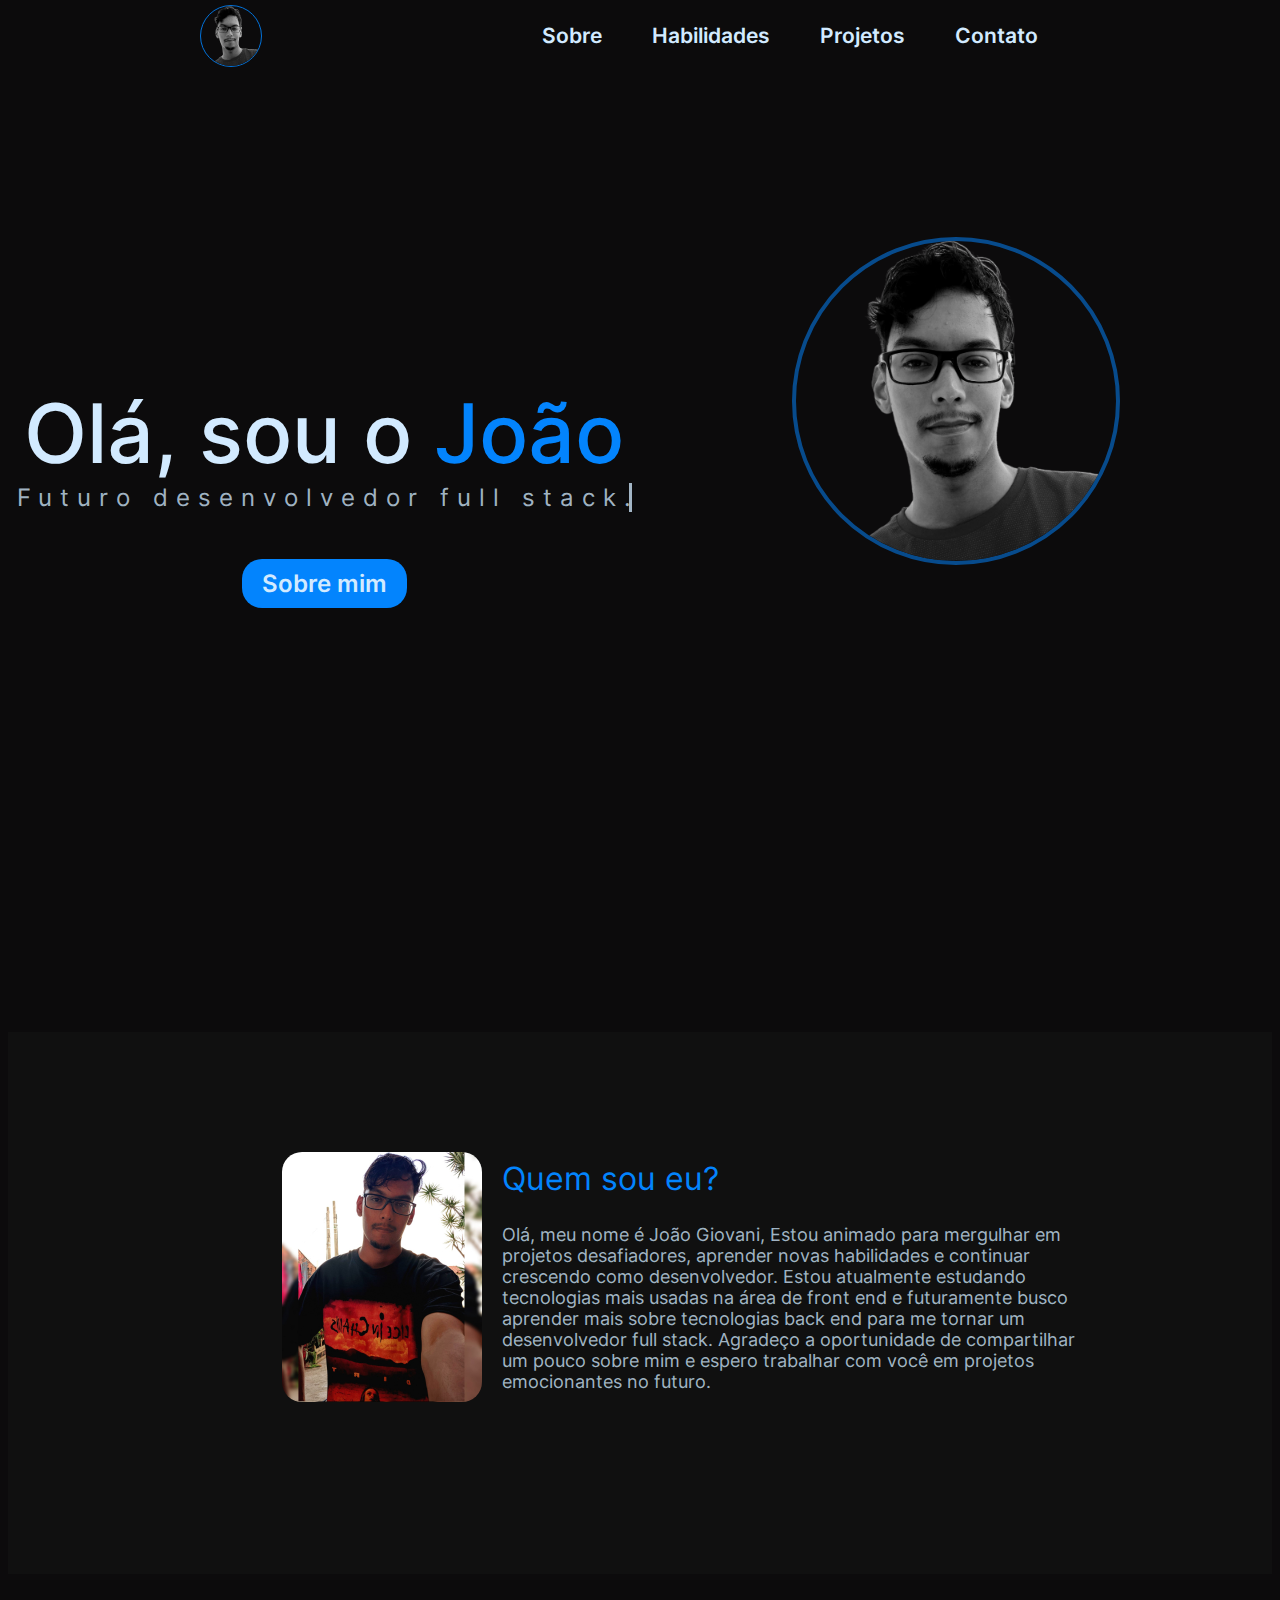
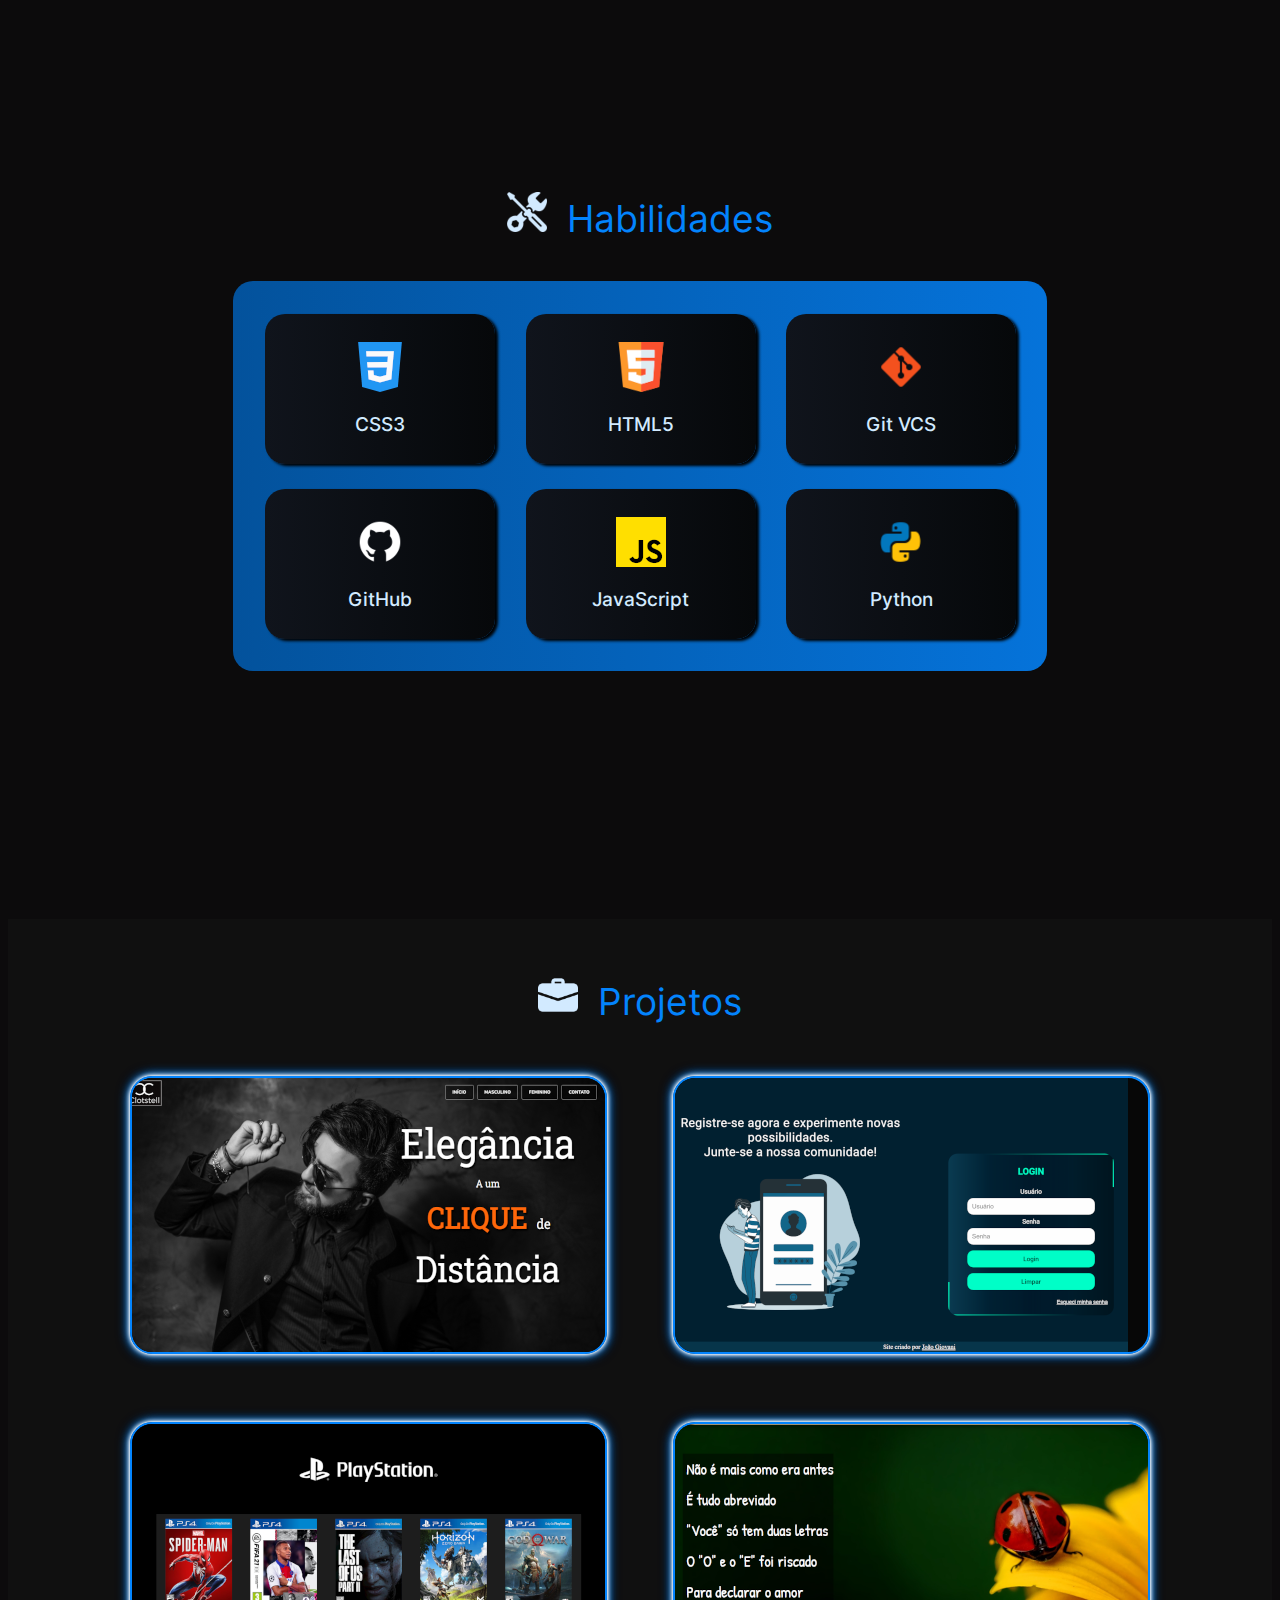
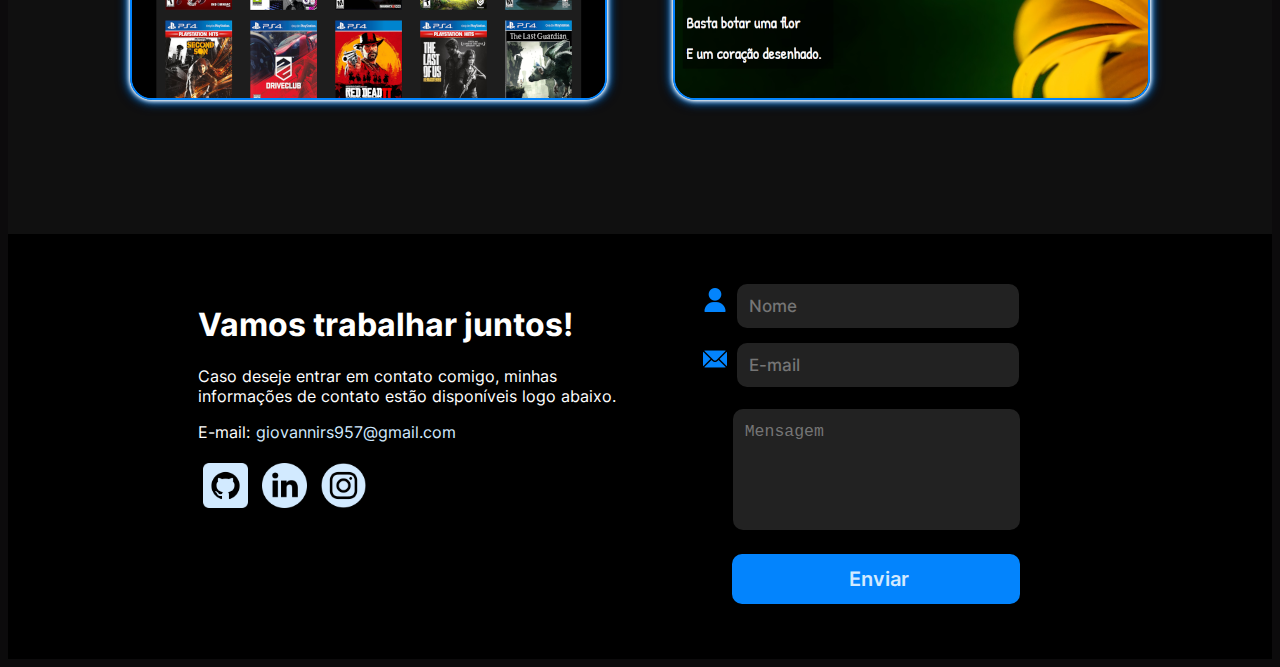
==== index.html @ 9a8f18d7 "update sobre-mim" ====
<!DOCTYPE html>
<html lang="pt-br">
<head>
    <meta charset="UTF-8">
    <meta http-equiv="X-UA-Compatible" content="IE=edge">
    <meta name="viewport" content="width=device-width, initial-scale=1.0">
    <title>João Giovani</title>
    <link rel="stylesheet" href="style.css">
    <link rel="stylesheet" href="style2-about-me.css">
    <link rel="stylesheet" href="style3-skills.css">
    <link rel="stylesheet" href="style4-projects.css">
    <link rel="stylesheet" href="style5-contact.css">
</head>
<body>
    <header>
        <div class="navbar">
            <div class="picture-navbar">
                <a href="#"><img id="my-picture" src="elementos/imagens/minha_foto-mini.png" alt="Minha"></a>
            </div>



            <header style="margin-top: 20px;">
                <nav class="menu">
                  <div class="mobile-menu">
                    <div class="line1"></div>
                    <div class="line2"></div>
                    <div class="line3"></div>
                  </div>
                  <ul class="nav-list">
                    <li><a href="#link-about-me">Sobre</a></li>
                    <li><a href="#link-skills">Habilidades</a></li>
                    <li><a href="#projects">Projetos</a></li>
                    <li><a href="#cont-here">Contato</a></li>
                  </ul>
                </nav>
              </header>
              <main></main>


        </div>
    </header>
    <main class="my-container">
        <div class="apresentacao">
            <span style="color: #D2EAFF;">Olá, sou o</span> João
            <p>Futuro desenvolvedor full stack.</p>

            <span class="about-me"><a href="#link-about-me">Sobre mim</a></span>
        </div>
        <div class="picture-profile">
          <img class="my-picture" src="elementos/imagens/minha_foto4.png" alt="">
        </div>
        <span id="link-about-me"> </span>
    </main>


      <div class="container-sobre-mim" >
        <div class="sobre-mim" >
          <img class="foto-alice" src="elementos/imagens/foto-alice2.jpeg" alt="Minha foto">
          <div>
            <h2>Quem sou eu?</h2>
            <P>Olá, meu nome é João Giovani, Estou animado para mergulhar em projetos desafiadores, aprender novas habilidades e continuar crescendo como desenvolvedor. Estou atualmente estudando tecnologias mais usadas na área de front end e futuramente busco aprender mais sobre tecnologias back end para me tornar um desenvolvedor full stack.
            Agradeço a oportunidade de compartilhar um pouco sobre mim e espero trabalhar com você em projetos emocionantes no futuro.
            </P>
          </div>
        </div>
      </div>
      <span id="link-skills"></span>
      <div class="skills-container">
        <h1 id="id-skills"><span style="margin-right: 10px;"><img src="elementos/imagens/icones/icons8-manutenção-50.png" alt=""></span> Habilidades </h1>
        <div class="skills">
          <div class="mini-bloco">
            <img class="icones-skills" src="elementos/imagens/icones/css-3.1.png" alt="Icone css3">
            <p>CSS3</p>
          </div>

          <div class="mini-bloco">
            <img class="icones-skills" src="elementos/imagens/icones/html5.1.png" alt="Icone html5">
            <p>HTML5</p>
          </div>
          
          <div class="mini-bloco">
            <img class="icones-skills" src="elementos/imagens/icones/git.1.png" alt="Icone git">
            <p>Git VCS</p>
          </div>

          <div class="mini-bloco">
            <img class="icones-skills" src="elementos/imagens/icones/github.1.png" alt="Icone GitHub">
            <p>GitHub</p>
          </div>

          <div class="mini-bloco">
            <img class="icones-skills" src="elementos/imagens/icones/js.1.png" alt="Icone JavaScript">
            <p>JavaScript</p>
          </div>

          <div class="mini-bloco">
            <img class="icones-skills" src="elementos/imagens/icones/python.1.png" alt="Icone Python">
            <p>Python</p>
            
          </div>
        </div>
      </div>
  
      <div class="bloco-pai">
        <span id="projects"></span>
        <h1 class="h1-project"><span><img style="width: 40px; margin-right: 10px;" src="elementos/imagens/icones/suitcase.png" alt="Imagem maleta"></span> Projetos</h1>
        <div class="container-projects">
          <div class="projects">
            <img class="img-project" src="elementos/imagens/elements-project/tela-login2.png" alt="Tela de login">
            <div class="tec-usadas">
              <h1 style="color: #0384fd;">E-commerce</h1>
              <p style="font-weight: 500; padding: 0 10px;">Uma loja de roupas estática, para aprimorar meus conhecimentos sobre responsividade apenas utilizando HTML5 e CSS3 </p>
              <p class="icons-tools">
                <img style="width: 35px;" src="elementos/imagens/icones/html5.1.png" alt="">
                <img style="width: 35px;" src="elementos/imagens/icones/css-3.1.png" alt="">
              </p>
              <p class="grid-git-site">
                <a href="https://github.com/joao121gf/loja-de-roupas" target="_blank">Código</a>
                <a href="https://joao121gf.github.io/loja-de-roupas/" target="_blank">Visitar</a>
              </p>
            </div>
          </div>
          <div class="projects">
            <img class="img-project" src="elementos/imagens/elements-project/tela-login-teste.png" alt="Tela de login">
            <div class="tec-usadas">
              <h1 style="color: #0384fd;">Tela de login</h1>
              <p style="font-weight: 500; padding: 0 10px;">A interface de uma tela de login animada, em breve planejo deixá-la funcional.</p>
              <p class="icons-tools">
                <img style="width: 35px;" src="elementos/imagens/icones/html5.1.png" alt="">
                <img style="width: 35px;" src="elementos/imagens/icones/css-3.1.png" alt="">
              </p>
              <p class="grid-git-site">
                <a href="https://github.com/joao121gf/tela-de-login" target="_blank">Código</a>
                <a href="https://joao121gf.github.io/tela-de-login/" target="_blank">Visitar</a>
              </p>
            </div>
          </div>
          <div class="projects">
            <img class="img-project" src="elementos/imagens/elements-project/jogos.png" alt="Tela de login">
            <div class="tec-usadas">
              <h1 style="color: #0384fd;">Galeria PS4</h1>
              <p style="font-weight: 500; padding: 0 10px;">Um site que contém alguns jogos do Playstation 4, este site foi feito para explorar mais as funcionalidades do CSS grid layout. </p>
              <p class="icons-tools">
                <img style="width: 35px;" src="elementos/imagens/icones/html5.1.png" alt="">
                <img style="width: 35px;" src="elementos/imagens/icones/css-3.1.png" alt="">
              </p>
              <p class="grid-git-site">
                <a href="https://github.com/joao121gf/galeria-de-jogos" target="_blank">Código</a>
                <a href="https://joao121gf.github.io/galeria-de-jogos/" target="_blank">Visitar</a>
              </p>
            </div>
          </div>
          
          <div class="projects">
            <img class="img-project" src="elementos/imagens/elements-project/cordel.png" alt="Tela de login">
            <div class="tec-usadas">
              <h1 style="color: #0384fd;">Cordel moderno</h1>
              <p style="font-weight: 500; padding: 0 10px;">Um texto de autoria de Milton Duarte. Este site foi feito junto com o Mestre Guanabara do CursoemVideo, explorando o efeito parallax. </p>
              <p class="icons-tools">
                <img style="width: 35px;" src="elementos/imagens/icones/html5.1.png" alt="">
                <img style="width: 35px;" src="elementos/imagens/icones/css-3.1.png" alt="">
              </p>
              <p class="grid-git-site">
                <a href="https://github.com/joao121gf/projeto-cordel" target="_blank">Código</a>
                <a href="https://joao121gf.github.io/projeto-cordel/" target="_blank">Visitar</a>
              </p>
            </div>
          </div>
        </div>
      </div>



      <div class="father-contact" id="cont-here">
        <div class="container-contact">
          <div class="lets-work-father">
            <div class="lets-work">
              <h1>Vamos trabalhar juntos!</h1>
              <p>Caso deseje entrar em contato comigo, minhas informações de contato estão disponíveis logo abaixo.</p>
              <p>E-mail:<a style="margin-left: 6px;" href="mailto:giovannirs957@gmail.com" target="_blank">giovannirs957@gmail.com</a></p>
              <div class="logo-media">
                <a href="https://github.com/joao121gf" target="_blank"><img class="social-logo" src="elementos/imagens/icones/github.png" alt="github icone"></a>

                <a href="https://www.linkedin.com/in/jo%C3%A3o-giovani-657192204/" target="_blank"><img class="social-logo" src="elementos/imagens/icones/linkedin.png" alt="Linkedin icone"></a>

                <a href="https://www.instagram.com/joaogiio/" target="_blank"><img class="social-logo" src="elementos/imagens/icones/instagram.png" alt="Instagram logo"></a>
              </div>
            </div>
          </div>
          <form action="get">
            <div class="father-inputs">
              <label for="inome"><img style="margin-right: 6px;"src="elementos/imagens/icones/user.png" alt="Usuario"></label>
              <input type="text" name="nome" id="inome" required placeholder="Nome">
            </div>
            <div class="father-inputs">
              <label for="iemail"><img style="margin-right: 6px;" src="elementos/imagens/icones/mail.png" alt="Email"></label>
              <input type="email" name="email" id="iemail" required placeholder="E-mail">
            </div>
            <div class="mensage">
              <textarea cols="30" rows="5" placeholder="Mensagem"></textarea>
              
            </div>
            <div class="father-submit">
              <input type="submit" value="Enviar" class="submit-button" >
            </div>

          </form>
        </div>
      </div>
    <script src="mobile-navbar.js"></script>
</body>
</html>
---- style.css ----
@charset "UTF-8";
@font-face {
    font-family: "inter";
    src: url(elementos/fontes/Inter/Inter-VariableFont_slnt\,wght.ttf) format('truetype');
}

:root {
    --azul-1: #011C36;
    --azul-2: #3C81C1;
    --azul-3: #0272db;
    --azul-4: #112436;
    --azul-5: #014482;
  }

html{
    scroll-behavior: smooth;
}


body{
    background-color: #0C0B0C;
}

/* Configurando o grid da minha foto e da apresentação*/
.my-container {
    display: grid;
    grid-template-columns: 1fr 1fr;
    margin-top: 123px;
    overflow: hidden;
    animation: slide-left 1s ease-in-out;
}

@keyframes slide-left {
    from {
      transform: translatey(4%);
    }
    to {
      transform: translateX(0);
    }
  }

/* Configurando minha foto que aparece no cabeçalho */
#my-picture{
    border-radius: 50px;
    border: 1px solid #0272db;
    margin-left: 15vw;
    margin-top: 23px;
    animation: flutuar 2s ease-in-out infinite;
}


/* Fazer a imagem flutuar */



.navbar{
    display: flex;
    justify-content: space-between;
    margin: 25 auto;
    color: #D2EAFF;
    width: 100%;
    z-index: 6;
    position: fixed;
    top: -2%;
    background-color: #0C0B0C;
    /* background-color: #a569a5; */
    padding-bottom: 10px;
    height: 77px;

}

.nav-list{
    display: flex;
    margin-right: 0vw;
    font-family: inter;
    font-size: 21px;
    font-weight: 600;

}


/*projetos habilidades sobre */
.nav-list > li > a {
    padding: 0 10px;
    border-radius: 20px;
    padding: 10px 20px;
    margin-right: 10px;
    list-style-type: none;
    
}

li {
    list-style-type: none;
}

.nav-list > li > a:hover {
    background-color: #D2EAFF;
    color: #0384fd;
    
}

/* ^^^^ Terminando configurações cabeçalho ^^^^ */


.apresentacao {
    color: #0384fd;
    text-align: center;
    font-size: 5.15rem;

    font-family: inter;
    font-weight: 500;
    margin-top: 260px;
}


/* estilizando apresentação e animando estilo digitação */
.apresentacao > p {
    color: #d2eaffc4;
    text-align: center;
    font-size: 24px;
    font-family: inter;
    font-weight: 400;
    width: 612px;
    margin: 0 auto;
    letter-spacing: 8px;
    animation: typing 3s steps(120), blink .5s step-end infinite alternate;
    white-space: nowrap;
    overflow: hidden;
    border-right: 3px solid;

}



@keyframes typing {
    from {
        width: 0;
    }
}
@keyframes blink {
    50% {
        border-color: transparent;
    }
}

a{
    text-decoration: none;
    color: #D2EAFF;

}

.about-me{
    text-decoration: none;
    font-size: 24px;
    text-align: center;
    margin-top: 20px;
    margin: 20 auto;
    color: #D2EAFF;
    background-color: #0384fd;
    padding: 10px 20px;
    border-radius: 20px;
    margin: 10px;
    font-weight: 600;
    transition: border-width .06s ease;

}


.about-me:hover{
    border: 4px solid #D2EAFF;
}


#btn-mobile {
    display: none;
}



button {
    background-color: transparent;
    border: none;
    color: #D2EAFF;
    font-size: 36px;
    position: absolute;
    right: 10px;
    top: 30px;
    display: none;
}




#botoesMenu {
    display: flex;
}
ul {
    display: flex;
}

.nav-list {
    list-style: none;
    display: flex;
  }



.mobile-menu {
    display: none;
    cursor: pointer;
  }

.mobile-menu div {
    width: 32px;
    height: 2px;
    background: #fff;
    margin: 8px;
    transition: 0.3s;
  }


/* Configurando minha foto no site */
.picture-profile{
    margin: auto;
    text-align: center;
}

.my-picture {
    border-radius: 450px;
    height: 25vw;
    min-height: 300px;
    border: 4px solid #0384fd88;
    text-align: center;
    margin-top: 70px;

}


/* Configurando o mobile */
@media (max-width :928px){
    body {
        overflow-x: hidden;
    }
    @keyframes typing {
        from {
            width: initial;
        }
    }
    .apresentacao > p {
        white-space: normal;
        width: 100%;
        margin-top: 25px;
        font-size: 21px;
        letter-spacing: normal;
    }
    .apresentacao {
        margin-top: 50px;
        font-size: 4.15rem;
    }

    .about-me {
        font-size: 21px;
    }


    .nav-list {
        position: absolute;
        top: 100px;
        right: 0;
        width: 100vw;
        height: 92vh;
        background: #101010;
        flex-direction: column;
        align-items: center;
        justify-content: space-around;
        transform: translateX(100%);
        transition: transform 0.3s ease-in;
      }


    .nav-list li{
        margin-left: 0;
        opacity: 0;
    }

    .mobile-menu {
        display: block;
        position: absolute;
        right: 5%;
        top: 40px;
        text-align: right;
    }

    .nav-list.active {
        transform: translateX(0);
        
    }

    .nav-list > li > a:hover {
        background-color: initial;

        
    }

    /* Separando cada elemento com uma borda no mobile */
    .nav-list > li >{
        padding: 100%;
        font-size: 22px;
        
    }

    .my-container{
        grid-template-columns: 1fr;

    }



}



@keyframes navLinkFade {
    from {
      opacity: 0;
      transform: translateX(50px);
    }
    to {
      opacity: 1;
      transform: translateX(0);
    }
  }
  
  .mobile-menu.active .line1 {
    transform: rotate(-45deg) translate(-8px, 8px);
  }
  
  .mobile-menu.active .line2 {
    opacity: 0;
  }
  
  .mobile-menu.active .line3 {
    transform: rotate(45deg) translate(-5px, -7px);
  }
---- style2-about-me.css ----
@charset "UTF-8";
@font-face {
    font-family: "inter";
    src: url(elementos/fontes/Inter/Inter-VariableFont_slnt\,wght.ttf) format('truetype');
}

/* Configurando a seção de sobre-mim abaixo das boas vindas */

.container-sobre-mim {
    height: 442px;
    background-color: #101010;
    margin-top: 420px;
    animation: slide-left 1s ease-in-out;
    padding-top: 100px;
}

.sobre-mim {
    display: flex;
    justify-content: center;
    position: absolute;
    left: 22%;
}

.sobre-mim > div > h2 {
    font-family: inter;
    color: #0384fd;
    margin-left: 20px;
    font-weight: 400;
    font-size: 2rem;
}


.sobre-mim > div > p {
    margin-left: 20px;
    font-family: inter;
    color: #d2eaffc4;
    font-size: 18px;
    width: 45vw;

}


/* Configurando imagem da camisa do alice in chains */
.foto-alice {  
    height: 18vw;
    min-height: 250px;
    display: flex;
    margin-top: 20px;
    border-radius: 20px;
}



@media (max-width :928px){
    /* Deixando a fonte h2 menor */
    .sobre-mim > div >  h2 {
        font-size: 25px;
    }

    .sobre-mim > div >  p {
        width: 77%;
        font-size: 100%;

    }

    /* Deixando a foto menor */
    .foto-alice {  
    min-height: 170px;
    margin: 0 auto;
    display: none;
    }

    .sobre-mim {
        display: block;
        left: initial;
        margin-top: 66px;
    }

    .container-sobre-mim{
        margin: 0px 20px;
        height: auto;
    }


}
---- style3-skills.css ----
@charset "UTF-8";
@font-face {
    font-family: "inter";
    src: url(elementos/fontes/Inter/Inter-VariableFont_slnt\,wght.ttf) format('truetype');
}


html {
    overflow-x: hidden;
}

/* O container que envolve todas skills */
.skills-container {
    height: 500px;
    background-color: #0C0B0C;
    padding: 23px 0px 17px 0px;
    margin-top: 175px;
}


/* O quadrado que envolve elas */
.skills {
    width: 100%;
    background-color: #0384fd;
    margin: 0 auto;
    max-width: 782px;
    height: 70%;
    margin-bottom: 200px;
    display: grid;
    grid-template-columns: 1fr 1fr 1fr;
    justify-content: center;
    align-items: center;
    border-radius: 20px;
    padding: 20px 0px 20px 32px;
    background-image: linear-gradient(to right, #03529c, #0573da);

}

/* Configurando a caixinha das tecnologias */
.mini-bloco{
    width: 230px;
    height: 130px;
    background-color: #05001E;
    background: linear-gradient(to right, #10141c, #06080a);
    border-radius: 20px;
    display: flex;
    justify-content: center;
    align-items: center;
    flex-direction: column;
    color: #D2EAFF;
    font-family: inter;
    font-weight: 500;
    font-size: 1.2rem;
    padding-top: 20px;
    transition: transform 0.3s;
    box-shadow: 3px 2px 3px 0px black;;
}
/* Aumentando as skilss quando passo o mouse emcima */
.mini-bloco:hover{
    transform: scale(1.05);
}


/* Configurando texto HABILIDADES */
#id-skills {
    text-align: center;
    color: #0384fd;
    font-family: inter;
    font-weight: 400;
    margin: 0px;
    margin-bottom: 20px;
    padding: 20px;
    font-size: 2.3rem;

}

/* Configuração para os icones das skills nao romperem o container */
@media (max-width:857px){
    .skills {
        padding: 20px 0px 20px 0px;
    }

    .skills-container{
        margin-top: 512px;

    }
}


@media (max-width:725px){
    .skills {
        grid-template-columns: 1fr 1fr;
        height: auto;
        padding: 20px 0px 20px 0px;

    }

    .mini-bloco {
        margin: 0 auto;
        margin-top: 20px;
    }

    .skills-container {
        height: auto;
    }

}


@media (max-width:494px){
    .skills {
        grid-template-columns: 1fr 1fr;
    }

    .mini-bloco {
        width: 144px;
        height: 104px;
    }
}
---- style4-projects.css ----
@charset "UTF-8";
@font-face {
    font-family: "inter";
    src: url(elementos/fontes/Inter/Inter-VariableFont_slnt\,wght.ttf) format('truetype');
}


/* Bloco grande de fundo */

.bloco-pai{
    width: 100%;
    height: auto;
    margin: 0 auto;
    text-align: center;
    justify-content: center;
    align-items: center;
    margin-top: 230px;
    background-color: #101010;
}


.container-projects {
    width: 86%;
    height: auto;
    background-color: #101010;
    /* margin-top: 200px; */
    /* margin: 200 auto; */
    display: grid;
    grid-template-columns: 1fr 1fr;
    margin: 0 auto;
    padding-bottom: 100px;
}

/* Quadrado com a imagem do projeto de fundo */
.projects {
    width: 473px;
    height: 274px;
    background-color: rgba(0, 0, 0, 0.507);
    margin: 0 auto;
    position: relative;
    overflow: hidden;
    margin-bottom: 34px;
    margin-top: 34px;
    /* padding: 40px 0px; */
    border: 2.5px solid #0384fd;
    border-radius: 22px;
    box-shadow: 0 0 2px #fff, 0 0 4px #fff, 0 0 6px #fff, 0 0 8px #034f96, 0 0 5px #034f96, 0 0 10px #034f96, 0 0 12px #034f96, 0 0 14px #034f96;

}




.h1-project {
    margin: 0px;
    font-family: inter;
    background-color: #101010;
    width: 86%;
    margin: 0 auto;
    text-align: center;
    color: #0384fd;
    font-weight: 400;
    font-size: 2.3rem;
    margin-bottom: 18px;
    padding-top: 56px;
}

/* Bloco com o h1, linguagens usada etc */
.tec-usadas {
    background-color: #101010e5;
    z-index: 1;
    opacity: 0;
    position: absolute;
    width: 100%;
    height: 100%;
    font-family: inter;
    font-size: 1.03rem;
    color: #D2EAFF;
    
}

.tec-usadas:hover{
    opacity: 1;
    transition: opacity 0.5s ease-in-out;

}





/* Criando animação de aparecer pra cima quando mouse por cima */
.tec-usadas:hover{
    animation: slide-left 1s ease-in-out;
}


@keyframes slide-left {
    from {
      transform: translatey(4%);
    }
    to {
      transform: translateX(0);
    }
  }
  /*  */



  /* Configurando botoes de codigo e site */
.grid-git-site{

}


.grid-git-site > a{
    color: #D2EAFF;
    background-color: #0384fd;
    padding: 5px 13px;
    font-weight: 600;
    border-radius: 10px;
    transition: border-width .06s ease;
    margin: 4 4px;
    margin-top: 27px;

}
/* criando borda ao passar o mouse por cima */
.grid-git-site > a:hover{
    border: 4px solid #D2EAFF;
    
}


.img-project{
    display: flex;
    position: absolute;
}

/* Ajustando o grid */


@media (min-width: 742px) and (max-width: 1143px) {
    .projects {
        width: 300px;
        height: 174px;
        background-color: rgba(0, 0, 0, 0.507);
        margin: 0 auto;
        position: relative;
        overflow: hidden;
        margin-bottom: 34px;
        margin-top: 34px;
        /* padding: 40px 0px; */
        border: 2.5px solid #0384fd;
        border-radius: 22px;
    }
    .container-projects {
        width: 86%;
        height: auto;
        background-color: #101010;
        /* margin-top: 200px; */
        display: grid;
        grid-template-columns: 1fr 1fr;
        margin: 0 auto;
    }
    .tec-usadas {
        background-color: #101010e5;
        z-index: 1;
        opacity: 1;
        position: absolute;
        width: 100%;
        height: 101%;
        font-family: inter;
        font-size: 0.66rem;
        color: #D2EAFF;
    }
    
    
    
    .img-project {
        display: flex;
        position: absolute;
        text-align: center;
        /* left: -26%; */
        width: 100%;
        height: auto;
    }
    
    
}


@media (max-width: 741px){
    .container-projects {
        grid-template-columns: 1fr;
    }
}





/* Dispositivos mobile */
@media (max-width:494px){
    .projects{
        width: 100%;
    }


    .img-project {
        display: flex;
        position: absolute;
        left: -31%;
    }

    .tec-usadas {
        font-size: 15px;
    }
    .bloco-pai {
        margin-top: 0px;
    }
}

  /* .PROJECT- WIDTH 100% para celular */
---- style5-contact.css ----
@charset "UTF-8";
@font-face {
    font-family: "inter";
    src: url(elementos/fontes/Inter/Inter-VariableFont_slnt\,wght.ttf) format('truetype');
}



.father-contact{
    width: 100%;
    height: auto;
    background-color: black;

}


.container-contact{
    height: 400px;
    width: 70%;
    margin: 0 auto;
    background-color: #000000;
    text-align: center;
    padding: 50px;
    display: grid;
    grid-template-columns: 1fr 1fr;
    height: auto;
}

/* Quadrado ''mensagem'' */

.mensage{
    /* width: 40%; */
    width: 100%;
    max-width: 659px;
}

textarea{
    resize: none;
    width: 100%;
    max-width: 263px;
    padding: 5px;
    margin-top: 7px;
    margin-left: 30px;
    background-color: #222222;
    color: white;
    font-weight: 500;
    outline: none;
    border: 2px solid transparent;
    border-radius: 10px;
    padding: 11px 10px;
    font-size: 16.5px;

}

textarea:hover{
    outline: #d2eaff65 solid 2px;
    outline-offset: 3px;



}

textarea:focus{
    outline: rgb(1, 132, 252) solid 3px;
    outline-offset: 3px;
}

::placeholder{
    font-size: 16.5px;
}


.father-inputs{
    width: 100%;
    max-width: 659px;
    white-space: nowrap;
    margin-bottom: 10px;
}

input{
    width: 100%;
    max-width: 263px;
    padding: 10px 5px;
    border-radius: 10px;
    background-color: #222222;
    color: white;
    font-family: inter;
    font-weight: 500;
    outline: none;
    border: 2px solid transparent;
    margin-bottom: 5px;
    padding-left: 10px;
    font-size: 16.5px;
}

/* Botao de enviar do formulário */


input:hover{
    outline: #d2eaff65 solid 2px;
    outline-offset: 3px;

}

input:focus{
    /* border: 2px solid #0384fd; */
    outline: rgb(1, 132, 252) solid 3px;
    outline-offset: 3px;

}


/* botao de enviar */

.submit-button{
    background-color: #0384fd;
    color: #D2EAFF;
    font-family: inter;
    font-weight: 600;
    font-size: 1.24rem;
    transition: border-width .06s ease;
    height: 50px;
    margin-top: 20px;
    width: 100%;
    max-width: 288px;
    margin-left: 30px;
}

.submit-button:hover{
    outline: none;
    border: 4px solid #D2EAFF;
    padding: 9px 5px;
    cursor: pointer;
    background-color: #0374dd;
    color: white;
}

.submit-father{
    width: 100%;
    max-width: 659px;
}

/* Configurações do vamos trabalhar juntos */





/* Conf o título principal */


.lets-work-father{
    width: 100%;
    background-color: #000000;
}


.lets-work > h1{
    color: white;
    font-family: inter;
    text-align: left;
}

.lets-work > p{
    color: white;
    font-family: inter;
    text-align: left;
}


.lets-work > p > a:hover{
    text-decoration: underline;

}





    /* Container dos icones das redes sociais */
.logo-media{
    text-align: left;
}


/* ícones das redes sociais */
.social-logo{
    width: 45px;
    margin: 5px;
    text-align: left;
    transition: transform 0.3s;
}

.social-logo:hover{
    transform: scale(1.05);

}


@media (max-width: 742px){
    .container-contact{
        grid-template-columns: 1fr;
    }
    .lets-work-father {
        margin-top: 50px;
    }

    form{
        margin-top: 50px;
        
    }

    .lets-work {
        /* margin-left: 90px; */
        margin: 0 auto;
    }

    form{
        left: -16px;
    }

    input, textarea{
        max-width: 50vw;
    }

    .submit-button{
        max-width: 54vw;
    }


}
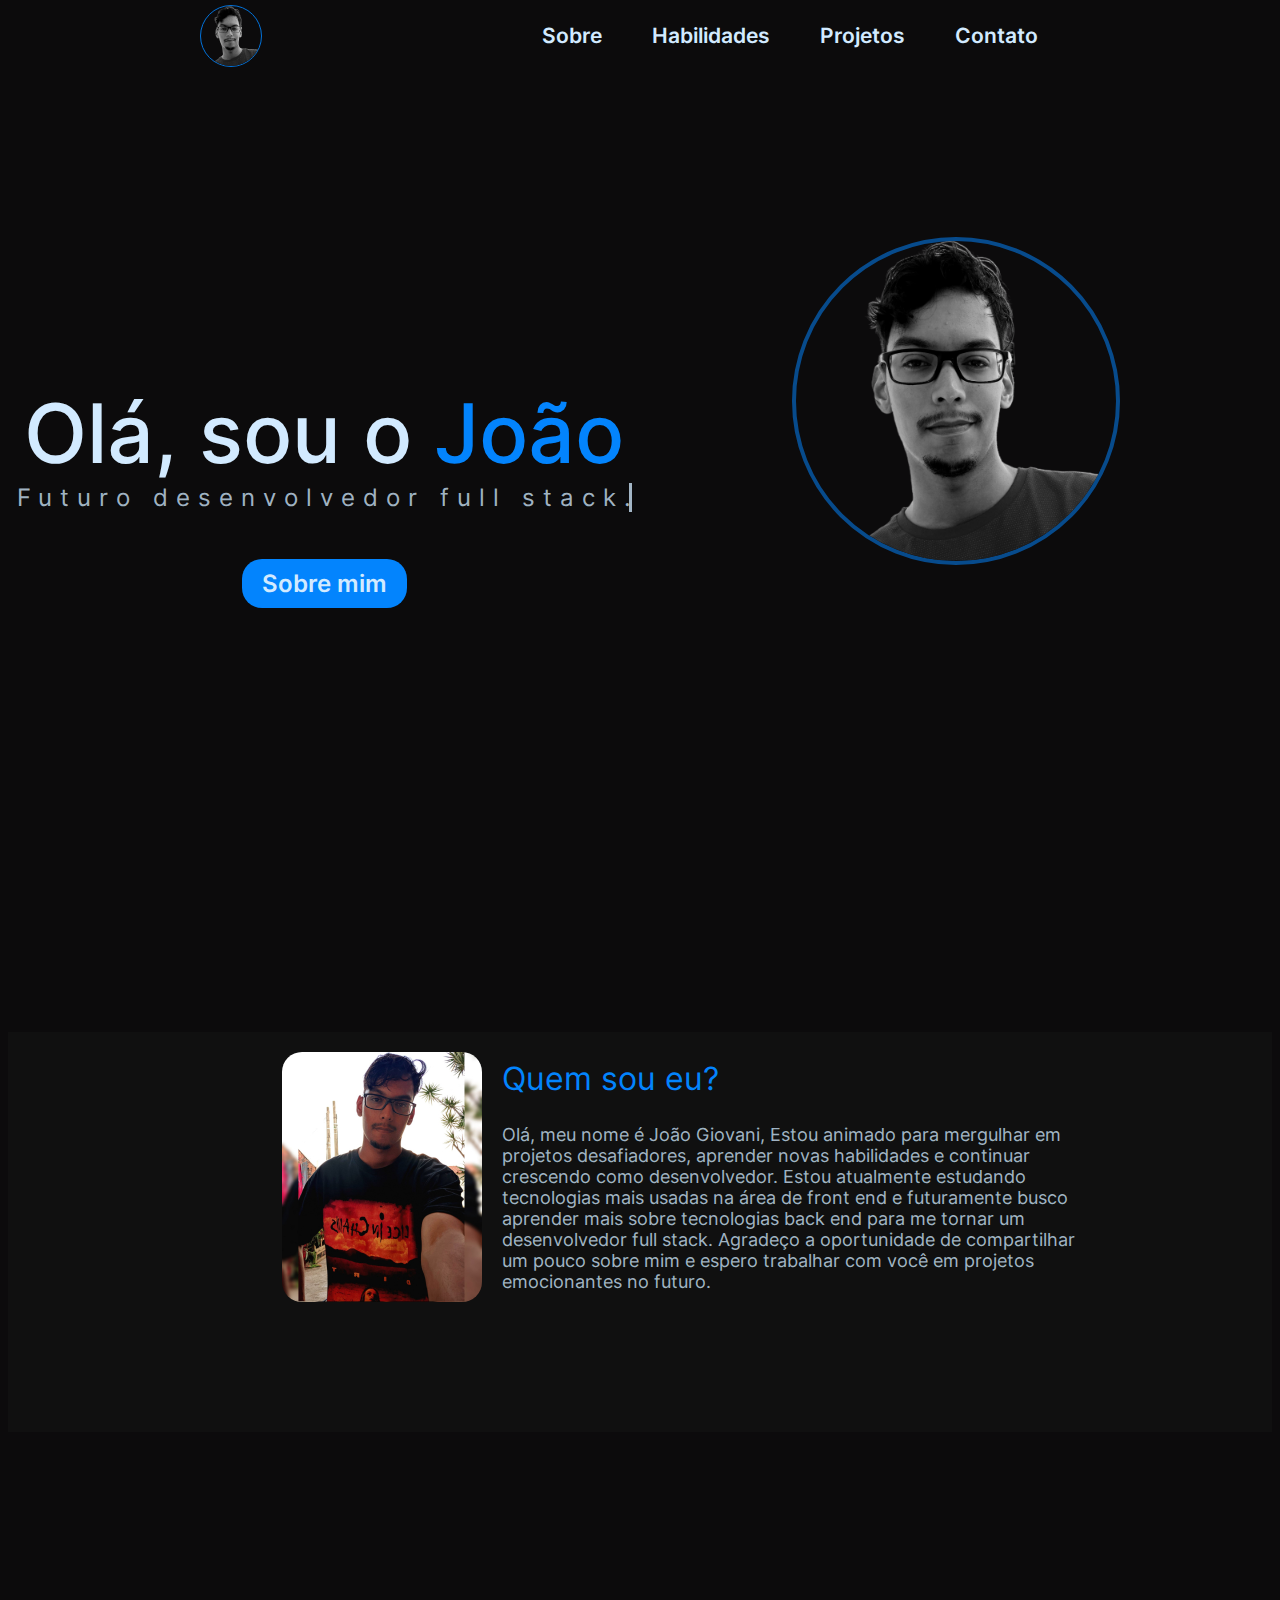
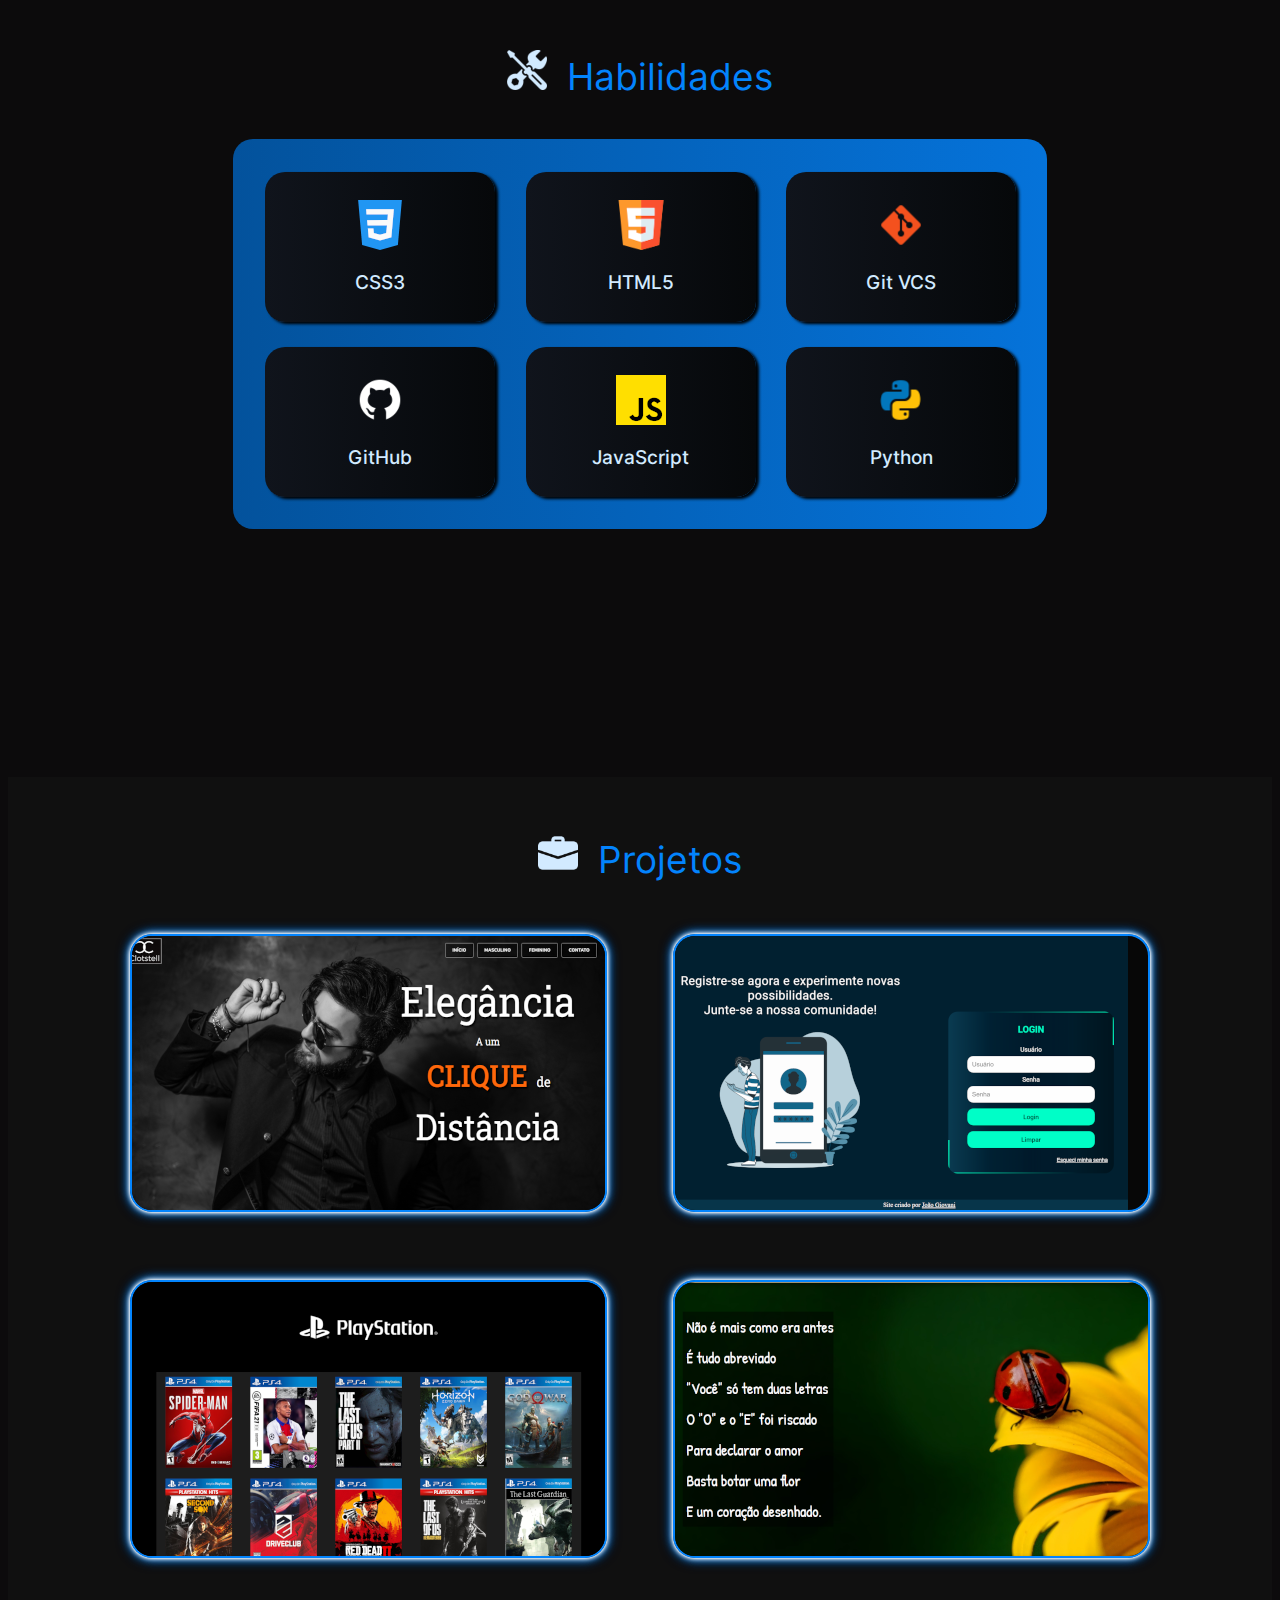
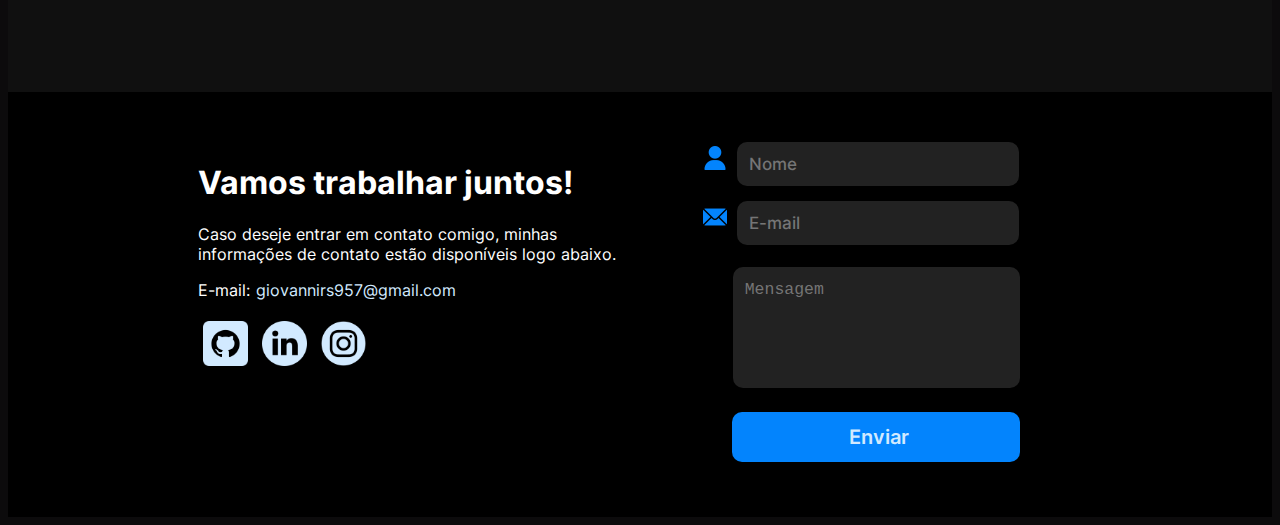
==== commit 69d8fd89: "Subindo ao github pages com o formulário responsivo" ====
--- a/index.html
+++ b/index.html
@@ -188,7 +188,7 @@
               </div>
             </div>
           </div>
-          <form action="get">
+          <form action="https://formsubmit.co/89ff0982855ebf1951bba0e465e58dd7" method="POST">
             <div class="father-inputs">
               <label for="inome"><img style="margin-right: 6px;"src="elementos/imagens/icones/user.png" alt="Usuario"></label>
               <input type="text" name="nome" id="inome" required placeholder="Nome">
@@ -198,10 +198,11 @@
               <input type="email" name="email" id="iemail" required placeholder="E-mail">
             </div>
             <div class="mensage">
-              <textarea cols="30" rows="5" placeholder="Mensagem"></textarea>
+              <textarea name="mensage" cols="30" rows="5" placeholder="Mensagem"></textarea>
               
             </div>
             <div class="father-submit">
+              <input type="hidden" name="_next" value="thanks-page.html">
               <input type="submit" value="Enviar" class="submit-button" >
             </div>
 
--- a/style2-about-me.css
+++ b/style2-about-me.css
@@ -6,12 +6,11 @@
 
 /* Configurando a seção de sobre-mim abaixo das boas vindas */
 
-.container-sobre-mim {
-    height: 442px;
+.container-sobre-mim{
+    height: 400px;
     background-color: #101010;
     margin-top: 420px;
     animation: slide-left 1s ease-in-out;
-    padding-top: 100px;
 }
 
 .sobre-mim {
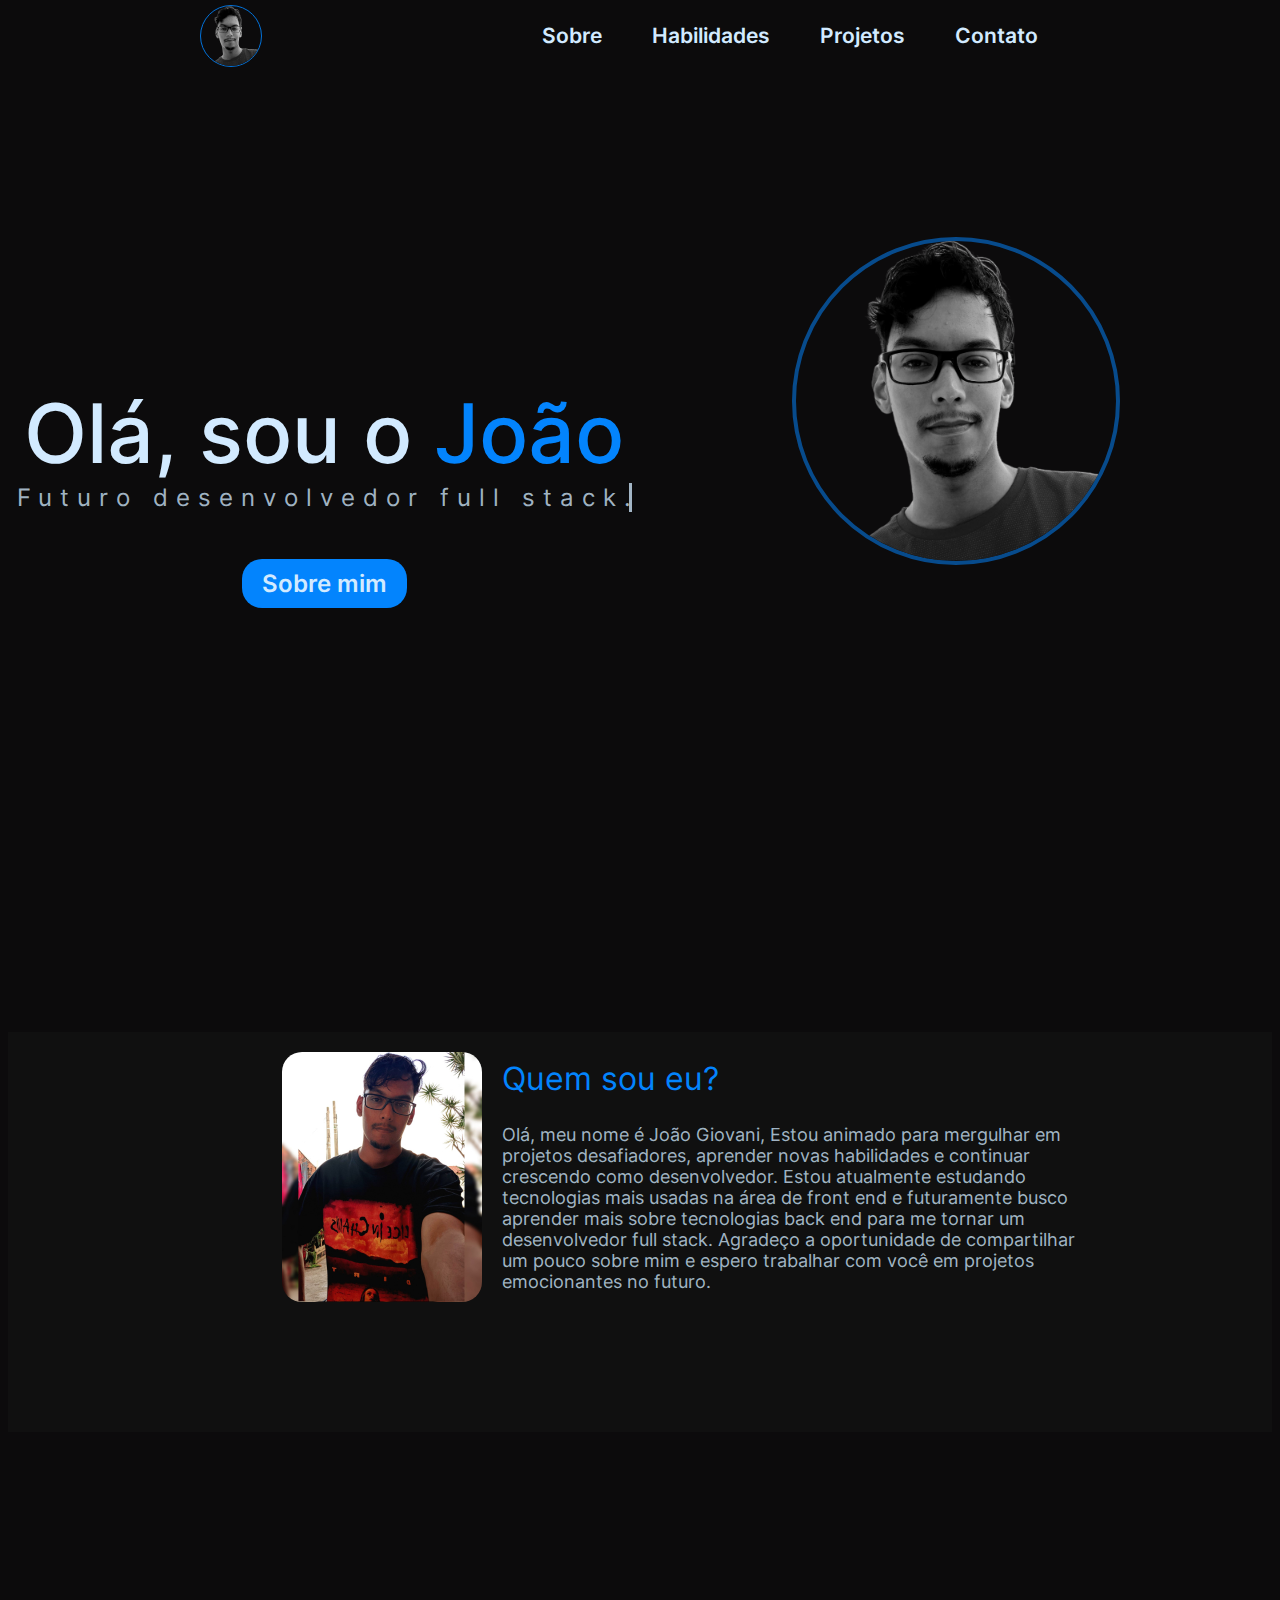
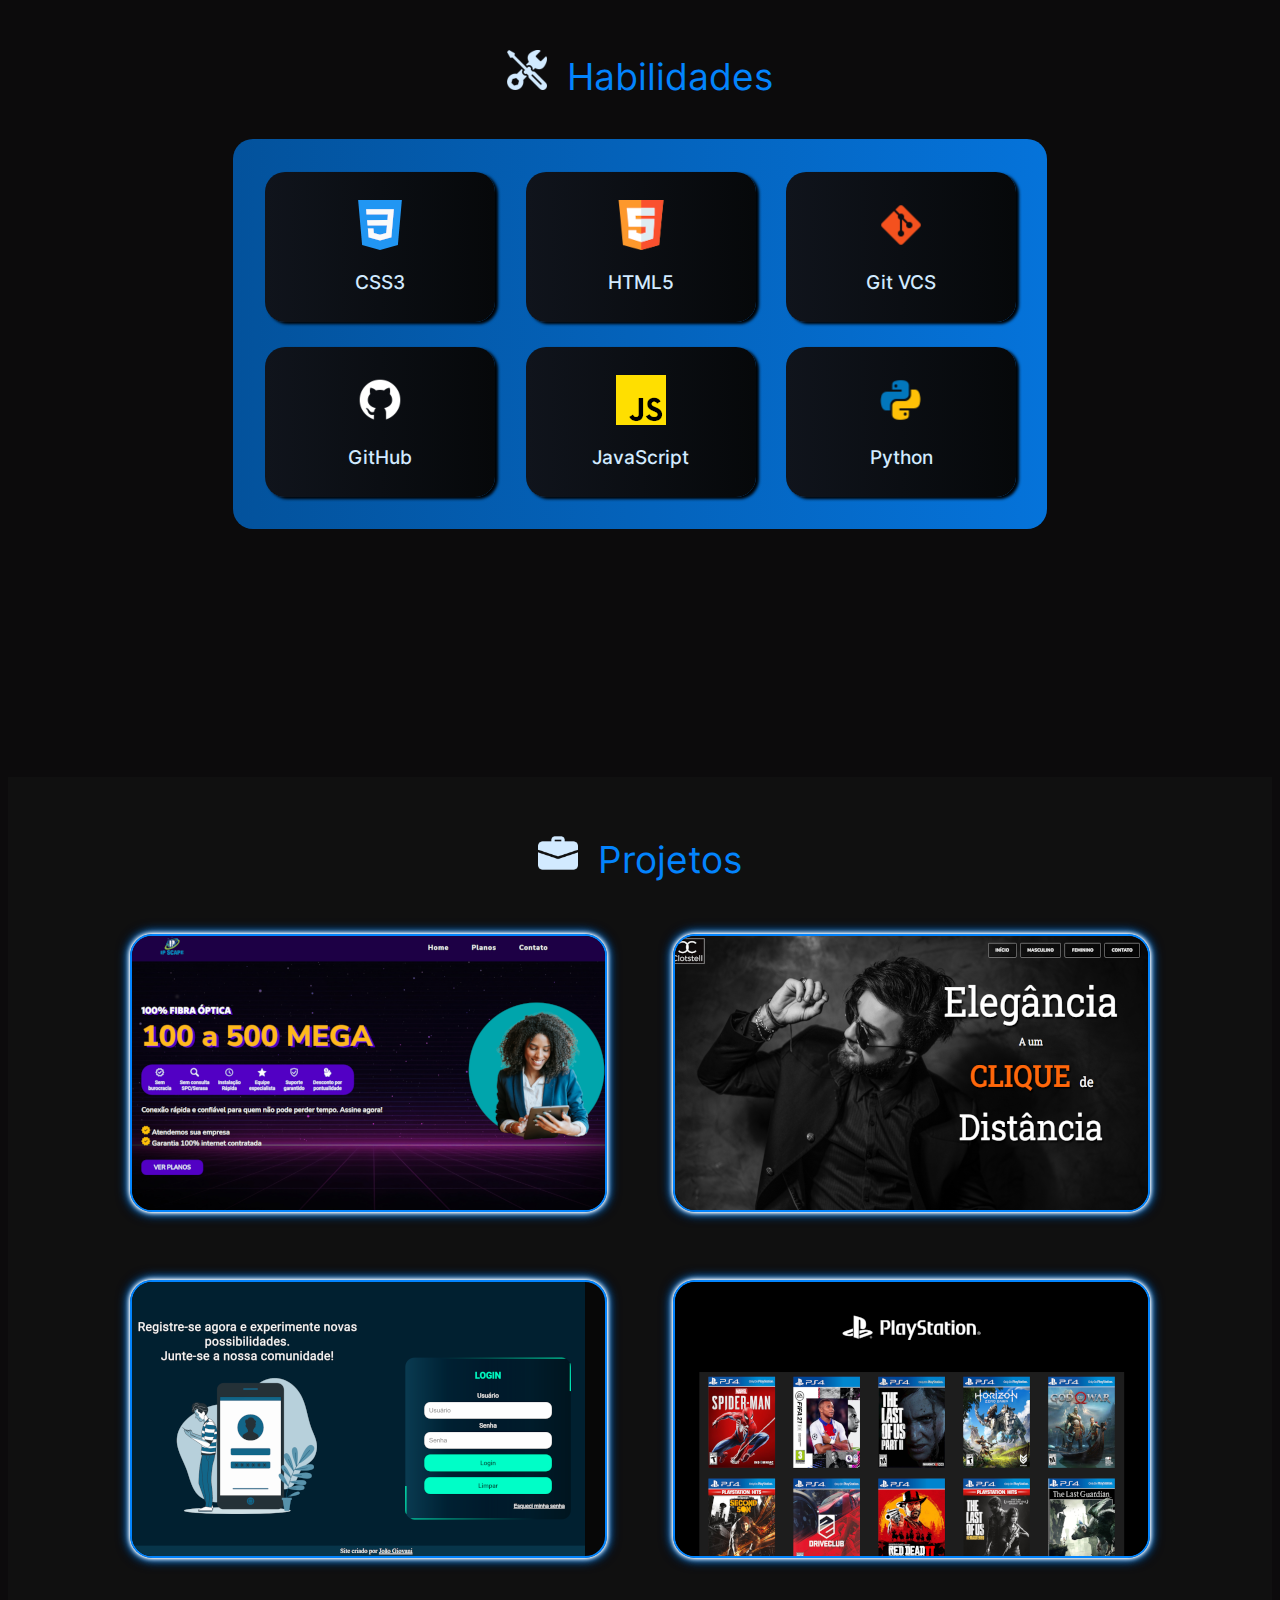
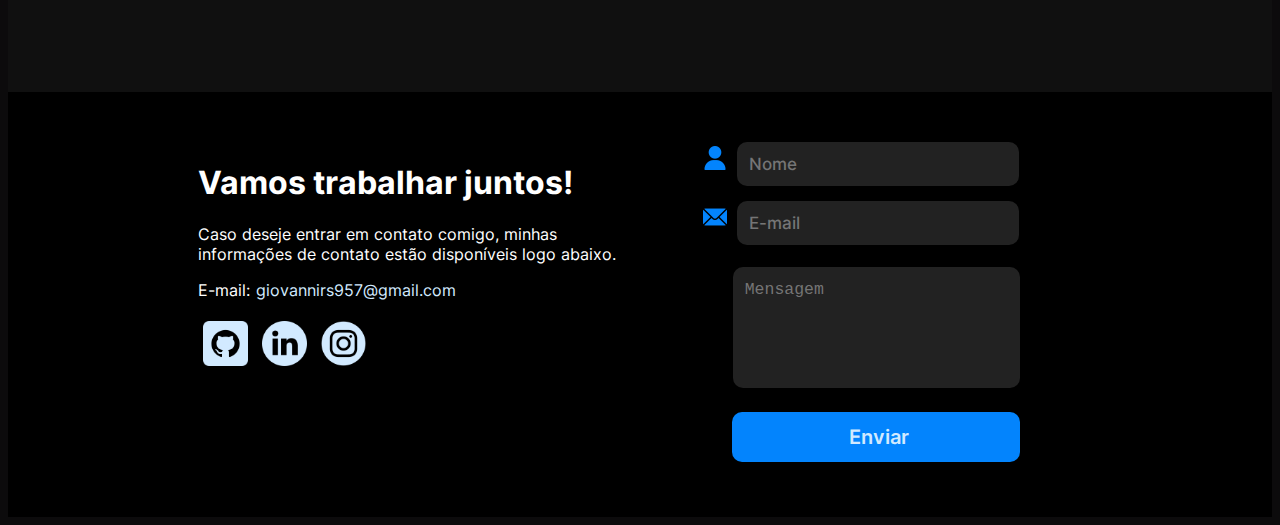
==== commit 5f8ee02e: "Adcionando ip scape no portifolio" ====
--- a/index.html
+++ b/index.html
@@ -13,15 +13,15 @@
 </head>
 <body>
     <header>
-        <div class="navbar">
+        <nav class="navbar">
             <div class="picture-navbar">
                 <a href="#"><img id="my-picture" src="elementos/imagens/minha_foto-mini.png" alt="Minha"></a>
             </div>
 
 
 
-            <header style="margin-top: 20px;">
-                <nav class="menu">
+            <nav style="margin-top: 20px;">
+                <div class="menu">
                   <div class="mobile-menu">
                     <div class="line1"></div>
                     <div class="line2"></div>
@@ -33,14 +33,14 @@
                     <li><a href="#projects">Projetos</a></li>
                     <li><a href="#cont-here">Contato</a></li>
                   </ul>
-                </nav>
-              </header>
+                </div>
+              </nav>
               <main></main>
 
 
-        </div>
+            </nav>
     </header>
-    <main class="my-container">
+    <section class="my-container">
         <div class="apresentacao">
             <span style="color: #D2EAFF;">Olá, sou o</span> João
             <p>Futuro desenvolvedor full stack.</p>
@@ -51,10 +51,10 @@
           <img class="my-picture" src="elementos/imagens/minha_foto4.png" alt="">
         </div>
         <span id="link-about-me"> </span>
-    </main>
-
-
-      <div class="container-sobre-mim" >
+    </section>
+
+
+      <article class="container-sobre-mim" >
         <div class="sobre-mim" >
           <img class="foto-alice" src="elementos/imagens/foto-alice2.jpeg" alt="Minha foto">
           <div>
@@ -64,9 +64,9 @@
             </P>
           </div>
         </div>
-      </div>
+      </article>
       <span id="link-skills"></span>
-      <div class="skills-container">
+      <section class="skills-container">
         <h1 id="id-skills"><span style="margin-right: 10px;"><img src="elementos/imagens/icones/icons8-manutenção-50.png" alt=""></span> Habilidades </h1>
         <div class="skills">
           <div class="mini-bloco">
@@ -100,13 +100,29 @@
             
           </div>
         </div>
-      </div>
+      </section>
   
-      <div class="bloco-pai">
+      <main class="bloco-pai">
         <span id="projects"></span>
         <h1 class="h1-project"><span><img style="width: 40px; margin-right: 10px;" src="elementos/imagens/icones/suitcase.png" alt="Imagem maleta"></span> Projetos</h1>
         <div class="container-projects">
           <div class="projects">
+            <img class="img-project" src="elementos/imagens/elements-project/provedor.png" alt="Tela de login">
+            <div class="tec-usadas">
+              <h1 style="color: #0384fd;">Provedor Ip Scape</h1>
+              <p style="font-weight: 500; padding: 0 10px;">Site feito para uma empresa real de hospedagem de internet, responsivo para todos dispositivos e já hospedado, atendendo todas necessidades do cliente.</p>
+              <p class="icons-tools">
+                <img style="width: 35px;" src="elementos/imagens/icones/html5.1.png" alt="html logo">
+                <img style="width: 35px;" src="elementos/imagens/icones/css-3.1.png" alt="css logo">
+                <img style="width: 35px;" src="elementos/imagens/icones/js.1.png" alt="js logo">
+              </p>
+              <p class="grid-git-site">
+                <!-- <a href="https://github.com/joao121gf/projeto-cordel" target="_blank">Código</a> -->
+                <a href="https://ipscape.com.br/site/" target="_blank">Visitar</a>
+              </p>
+            </div>
+          </div>
+          <div class="projects">
             <img class="img-project" src="elementos/imagens/elements-project/tela-login2.png" alt="Tela de login">
             <div class="tec-usadas">
               <h1 style="color: #0384fd;">E-commerce</h1>
@@ -152,27 +168,13 @@
             </div>
           </div>
           
-          <div class="projects">
-            <img class="img-project" src="elementos/imagens/elements-project/cordel.png" alt="Tela de login">
-            <div class="tec-usadas">
-              <h1 style="color: #0384fd;">Cordel moderno</h1>
-              <p style="font-weight: 500; padding: 0 10px;">Um texto de autoria de Milton Duarte. Este site foi feito junto com o Mestre Guanabara do CursoemVideo, explorando o efeito parallax. </p>
-              <p class="icons-tools">
-                <img style="width: 35px;" src="elementos/imagens/icones/html5.1.png" alt="">
-                <img style="width: 35px;" src="elementos/imagens/icones/css-3.1.png" alt="">
-              </p>
-              <p class="grid-git-site">
-                <a href="https://github.com/joao121gf/projeto-cordel" target="_blank">Código</a>
-                <a href="https://joao121gf.github.io/projeto-cordel/" target="_blank">Visitar</a>
-              </p>
-            </div>
-          </div>
-        </div>
-      </div>
-
-
-
-      <div class="father-contact" id="cont-here">
+          
+        </div>
+      </main>
+
+
+
+      <article class="father-contact" id="cont-here">
         <div class="container-contact">
           <div class="lets-work-father">
             <div class="lets-work">
@@ -188,7 +190,7 @@
               </div>
             </div>
           </div>
-          <form action="https://formsubmit.co/89ff0982855ebf1951bba0e465e58dd7" method="POST">
+          <form action="https://formsubmit.co/kingsizefake3@gmail.com" method="POST">
             <div class="father-inputs">
               <label for="inome"><img style="margin-right: 6px;"src="elementos/imagens/icones/user.png" alt="Usuario"></label>
               <input type="text" name="nome" id="inome" required placeholder="Nome">
@@ -202,13 +204,13 @@
               
             </div>
             <div class="father-submit">
-              <input type="hidden" name="_next" value="thanks-page.html">
+              <input type="hidden" name="_next" value="https://joao121gf.github.io/projeto-portifolio/thanks-page.html">
               <input type="submit" value="Enviar" class="submit-button" >
             </div>
 
           </form>
         </div>
-      </div>
+      </article>
     <script src="mobile-navbar.js"></script>
 </body>
 </html>--- a/style.css
+++ b/style.css
@@ -1,8 +1,8 @@
 @charset "UTF-8";
-@font-face {
-    font-family: "inter";
-    src: url(elementos/fontes/Inter/Inter-VariableFont_slnt\,wght.ttf) format('truetype');
-}
+
+@import url('https://fonts.googleapis.com/css2?family=Nunito+Sans:ital,wght@0,200;0,300;0,400;0,600;0,700;0,800;0,900;1,200;1,300;1,400;1,600;1,700;1,800;1,900&display=swap');
+/* font-family: 'Nunito Sans', sans-serif; */
+
 
 :root {
     --azul-1: #011C36;
@@ -293,6 +293,7 @@
 
     .nav-list.active {
         transform: translateX(0);
+        margin-top: -14px;
         
     }
 
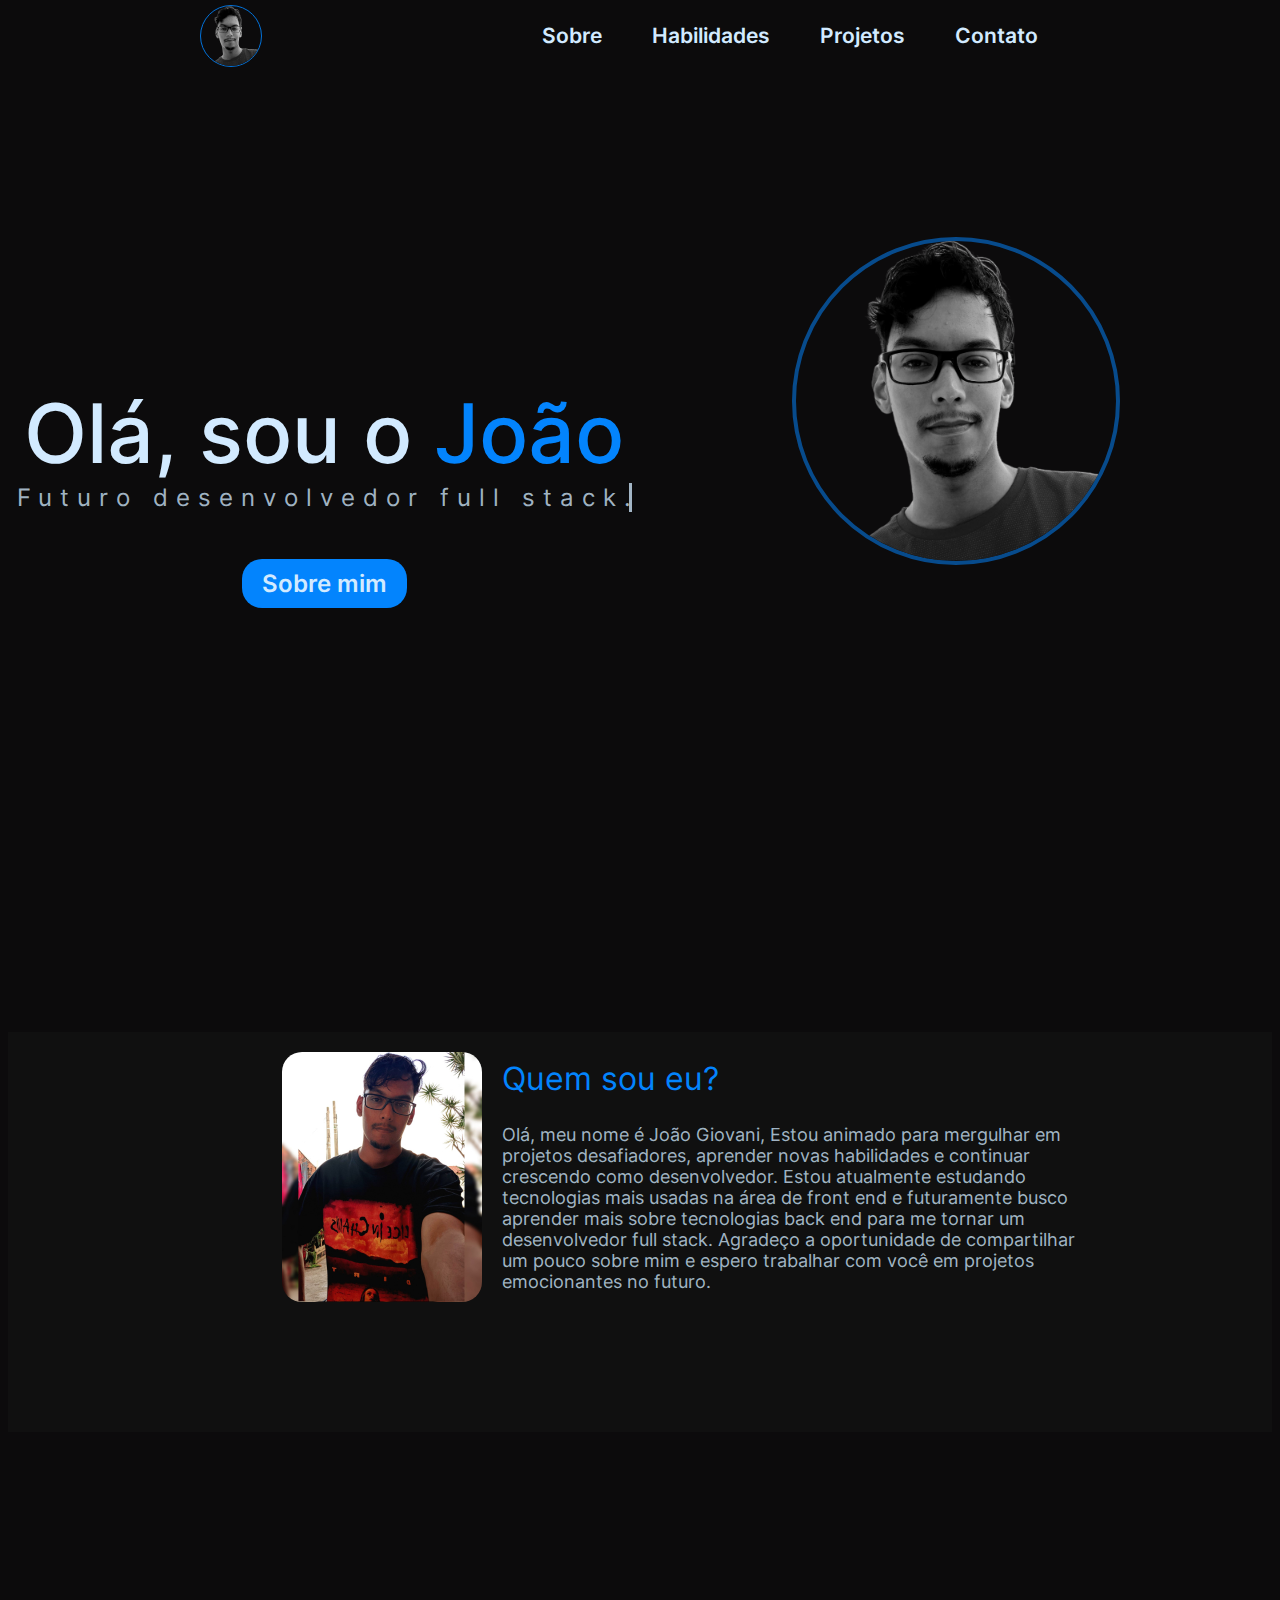
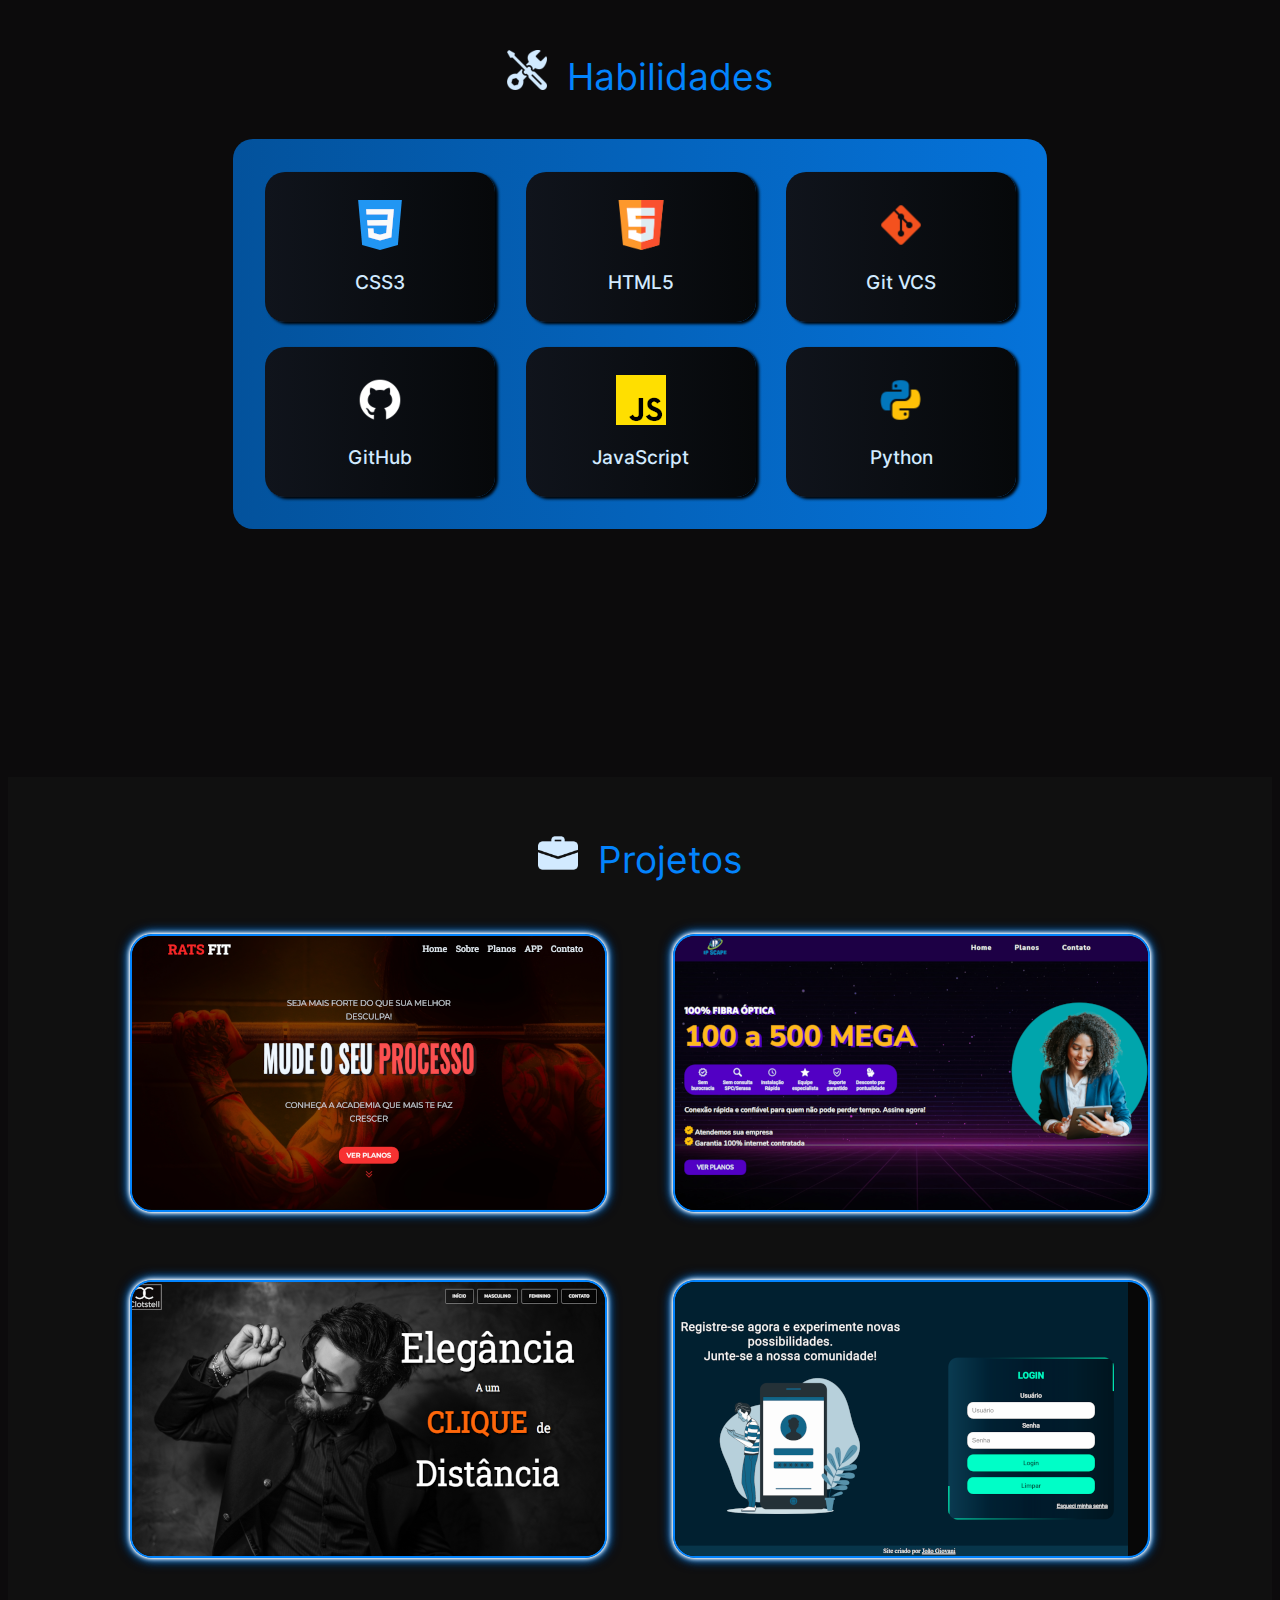
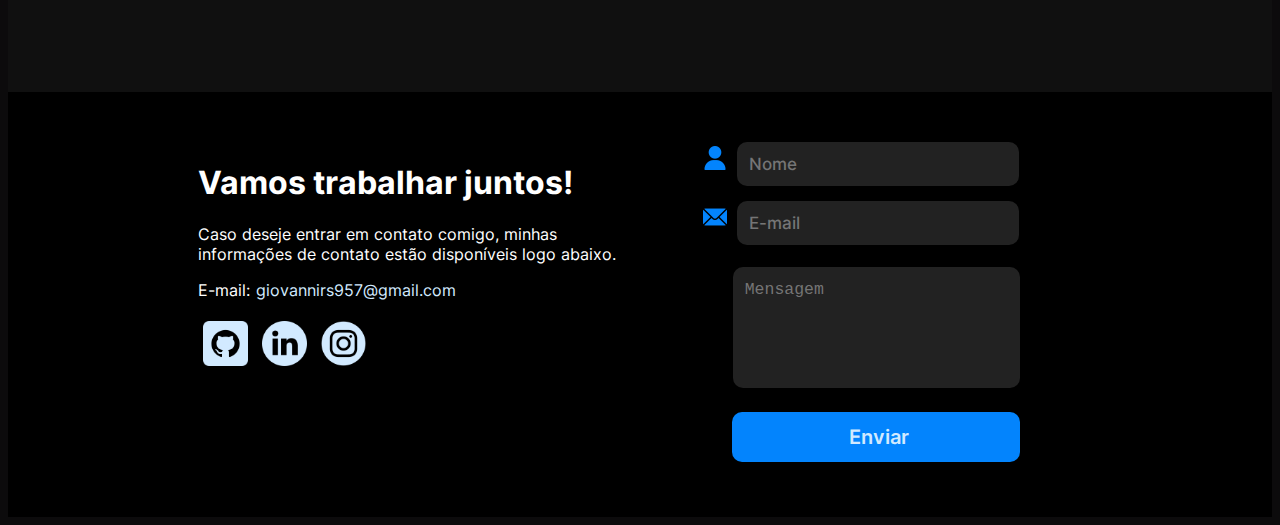
==== commit f1ec9fb1: "Atualizando portifólio" ====
--- a/index.html
+++ b/index.html
@@ -106,6 +106,27 @@
         <span id="projects"></span>
         <h1 class="h1-project"><span><img style="width: 40px; margin-right: 10px;" src="elementos/imagens/icones/suitcase.png" alt="Imagem maleta"></span> Projetos</h1>
         <div class="container-projects">
+
+
+          <div class="projects">
+            <img class="img-project" src="elementos/imagens/elements-project/academia.png" alt="Site Academia">
+            <div class="tec-usadas">
+              <h1 style="color: #0384fd;">RatsFit Academia</h1>
+              <p style="font-weight: 500; padding: 0 10px;">Site para uma academia, contendo planos, área de APP com QRCode, contatos e muito mais. </p>
+              <p class="icons-tools">
+                <img style="width: 35px;" src="elementos/imagens/icones/html5.1.png" alt="HTML5">
+                <img style="width: 35px;" src="elementos/imagens/icones/css-3.1.png" alt="CSS3">
+                <img style="width: 35px;" src="elementos/imagens/icones/js.1.png" alt="js logo">
+              </p>
+              <p class="grid-git-site">
+                <a href="https://github.com/joao121gf/academia" target="_blank">Código</a>
+                <a href="https://joao121gf.github.io/academia/" target="_blank">Visitar</a>
+              </p>
+            </div>
+          </div>
+
+
+
           <div class="projects">
             <img class="img-project" src="elementos/imagens/elements-project/provedor.png" alt="Tela de login">
             <div class="tec-usadas">
@@ -149,21 +170,6 @@
               <p class="grid-git-site">
                 <a href="https://github.com/joao121gf/tela-de-login" target="_blank">Código</a>
                 <a href="https://joao121gf.github.io/tela-de-login/" target="_blank">Visitar</a>
-              </p>
-            </div>
-          </div>
-          <div class="projects">
-            <img class="img-project" src="elementos/imagens/elements-project/jogos.png" alt="Tela de login">
-            <div class="tec-usadas">
-              <h1 style="color: #0384fd;">Galeria PS4</h1>
-              <p style="font-weight: 500; padding: 0 10px;">Um site que contém alguns jogos do Playstation 4, este site foi feito para explorar mais as funcionalidades do CSS grid layout. </p>
-              <p class="icons-tools">
-                <img style="width: 35px;" src="elementos/imagens/icones/html5.1.png" alt="">
-                <img style="width: 35px;" src="elementos/imagens/icones/css-3.1.png" alt="">
-              </p>
-              <p class="grid-git-site">
-                <a href="https://github.com/joao121gf/galeria-de-jogos" target="_blank">Código</a>
-                <a href="https://joao121gf.github.io/galeria-de-jogos/" target="_blank">Visitar</a>
               </p>
             </div>
           </div>
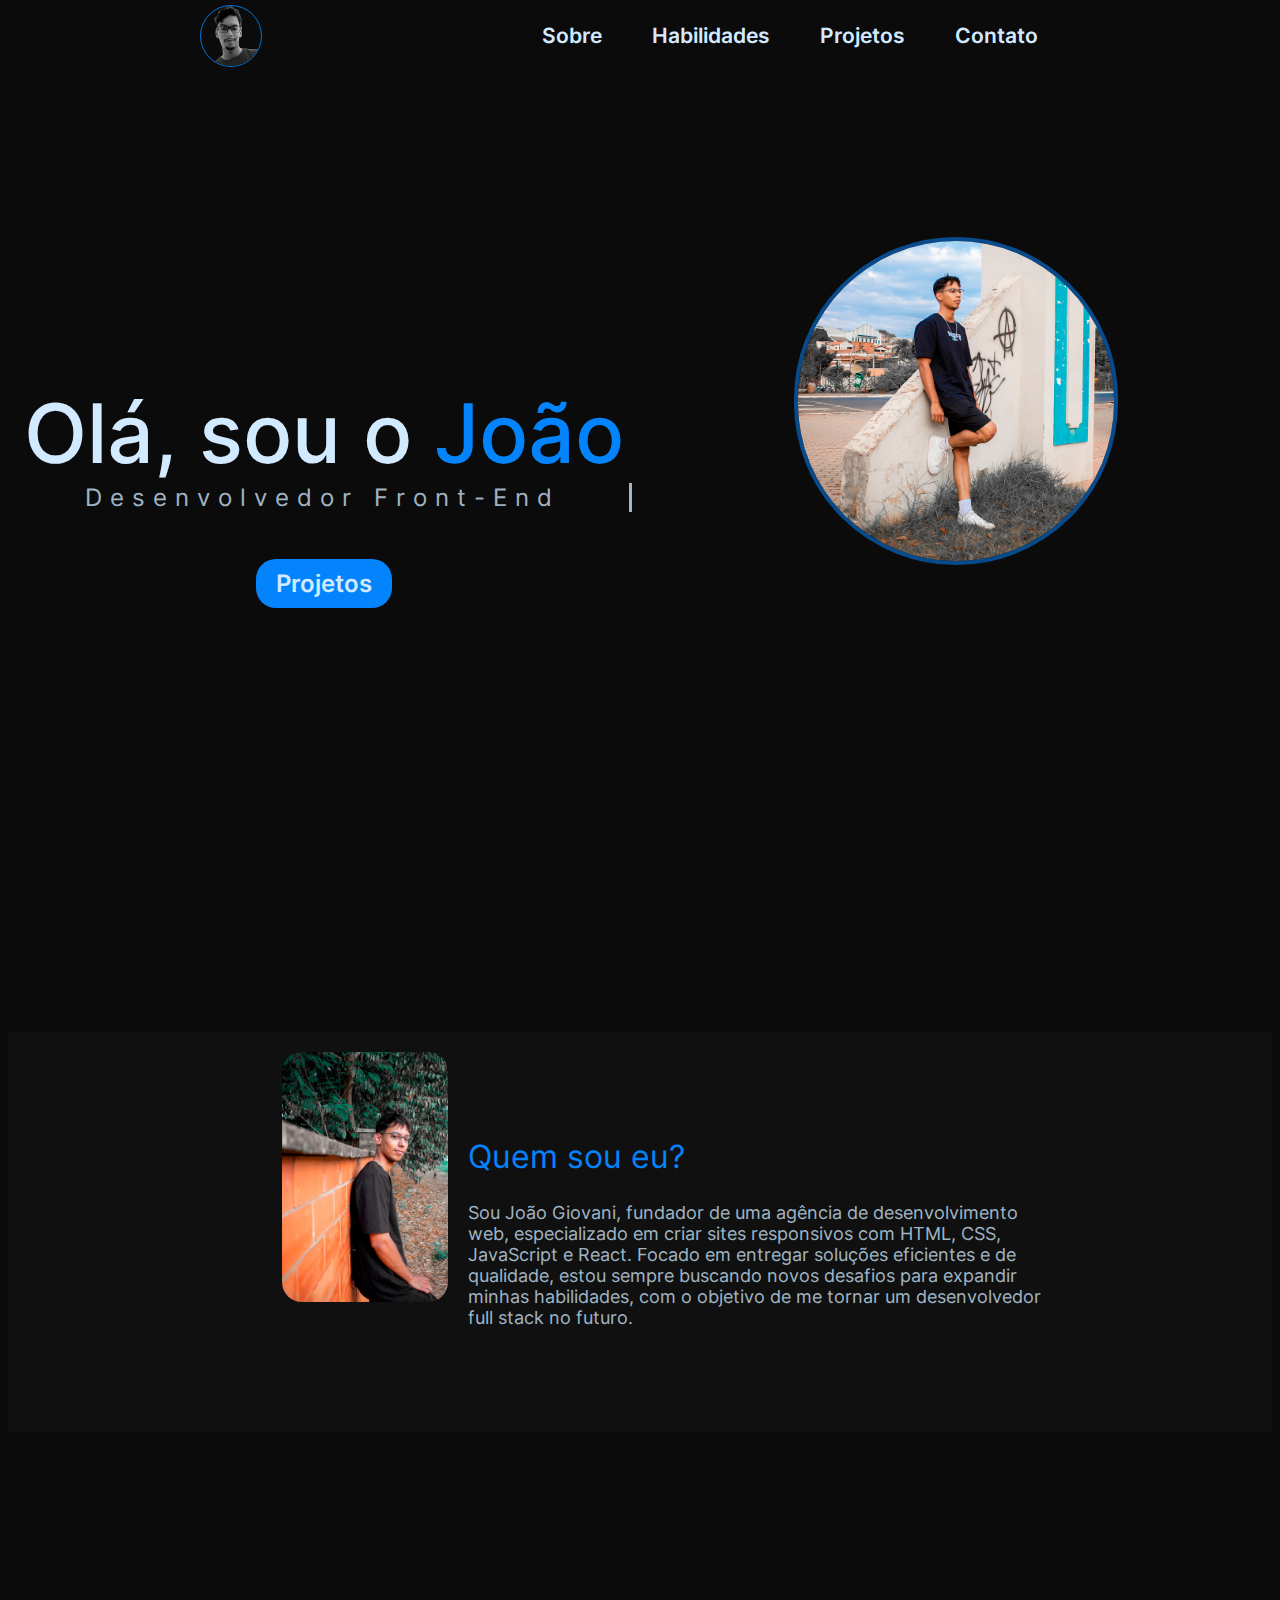
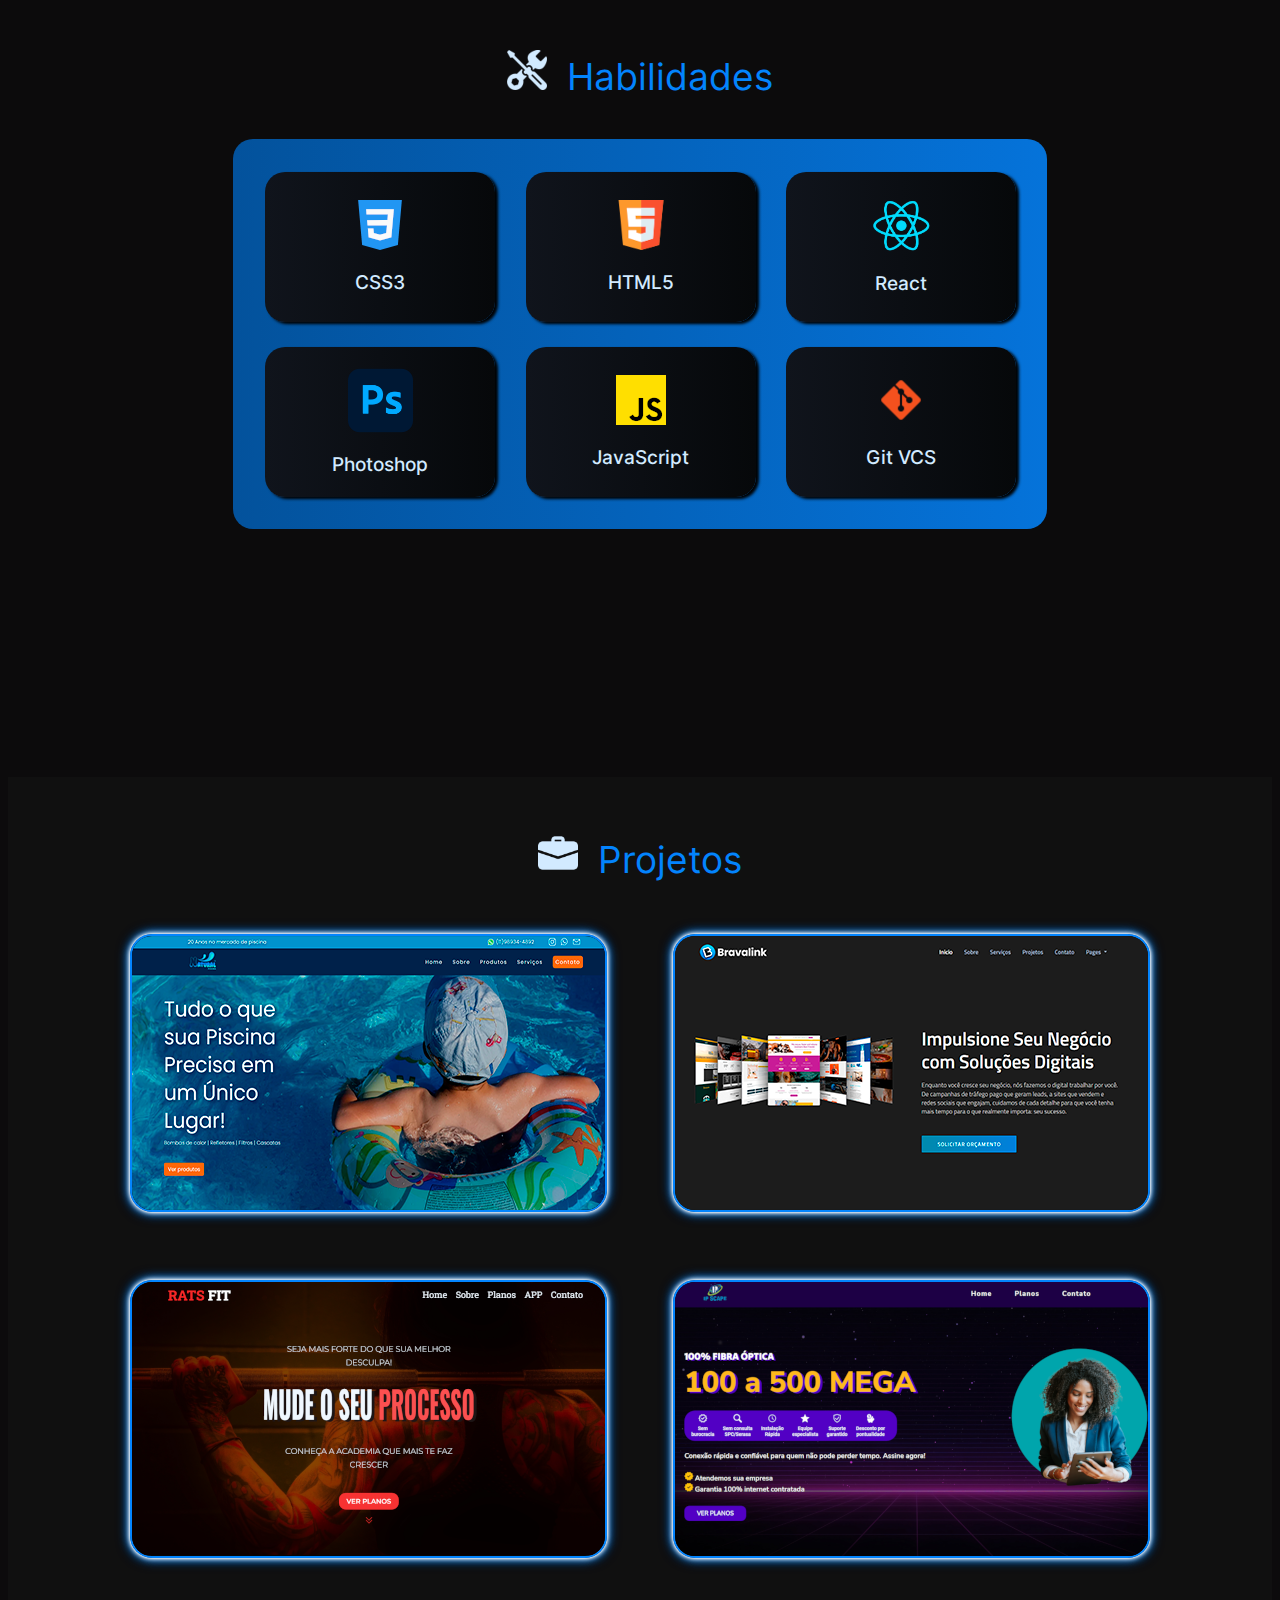
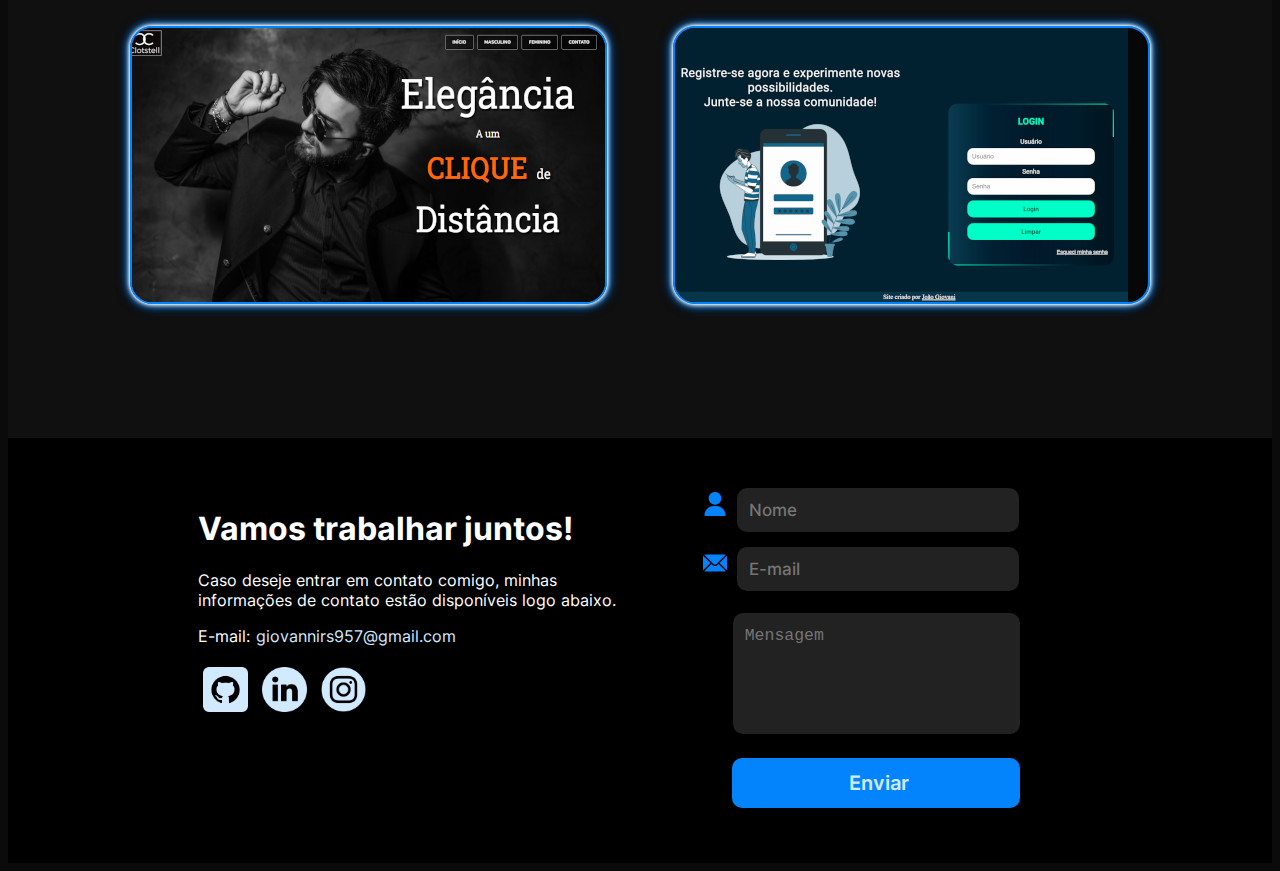
==== commit 2bb492e1: "mudando fotos" ====
--- a/index.html
+++ b/index.html
@@ -1,222 +1,239 @@
 <!DOCTYPE html>
 <html lang="pt-br">
-<head>
-    <meta charset="UTF-8">
-    <meta http-equiv="X-UA-Compatible" content="IE=edge">
-    <meta name="viewport" content="width=device-width, initial-scale=1.0">
+  <head>
+    <meta charset="UTF-8" />
+    <meta http-equiv="X-UA-Compatible" content="IE=edge" />
+    <meta name="viewport" content="width=device-width, initial-scale=1.0" />
     <title>João Giovani</title>
-    <link rel="stylesheet" href="style.css">
-    <link rel="stylesheet" href="style2-about-me.css">
-    <link rel="stylesheet" href="style3-skills.css">
-    <link rel="stylesheet" href="style4-projects.css">
-    <link rel="stylesheet" href="style5-contact.css">
-</head>
-<body>
+    <link rel="stylesheet" href="style.css" />
+    <link rel="stylesheet" href="style2-about-me.css" />
+    <link rel="stylesheet" href="style3-skills.css" />
+    <link rel="stylesheet" href="style4-projects.css" />
+    <link rel="stylesheet" href="style5-contact.css" />
+  </head>
+  <body>
     <header>
-        <nav class="navbar">
-            <div class="picture-navbar">
-                <a href="#"><img id="my-picture" src="elementos/imagens/minha_foto-mini.png" alt="Minha"></a>
+      <nav class="navbar">
+        <div class="picture-navbar">
+          <a href="#"><img id="my-picture" src="elementos/imagens/minha_foto-mini.png" alt="Minha" /></a>
+        </div>
+
+        <nav style="margin-top: 20px">
+          <div class="menu">
+            <div class="mobile-menu">
+              <div class="line1"></div>
+              <div class="line2"></div>
+              <div class="line3"></div>
             </div>
-
-
-
-            <nav style="margin-top: 20px;">
-                <div class="menu">
-                  <div class="mobile-menu">
-                    <div class="line1"></div>
-                    <div class="line2"></div>
-                    <div class="line3"></div>
-                  </div>
-                  <ul class="nav-list">
-                    <li><a href="#link-about-me">Sobre</a></li>
-                    <li><a href="#link-skills">Habilidades</a></li>
-                    <li><a href="#projects">Projetos</a></li>
-                    <li><a href="#cont-here">Contato</a></li>
-                  </ul>
-                </div>
-              </nav>
-              <main></main>
-
-
-            </nav>
+            <ul class="nav-list">
+              <li><a href="#link-about-me">Sobre</a></li>
+              <li><a href="#link-skills">Habilidades</a></li>
+              <li><a href="#projects">Projetos</a></li>
+              <li><a href="#cont-here">Contato</a></li>
+            </ul>
+          </div>
+        </nav>
+        <main></main>
+      </nav>
     </header>
     <section class="my-container">
-        <div class="apresentacao">
-            <span style="color: #D2EAFF;">Olá, sou o</span> João
-            <p>Futuro desenvolvedor full stack.</p>
-
-            <span class="about-me"><a href="#link-about-me">Sobre mim</a></span>
-        </div>
-        <div class="picture-profile">
-          <img class="my-picture" src="elementos/imagens/minha_foto4.png" alt="">
-        </div>
-        <span id="link-about-me"> </span>
+      <div class="apresentacao">
+        <span style="color: #d2eaff">Olá, sou o</span> João
+        <p>Desenvolvedor Front-End</p>
+
+        <span class="about-me"><a href="#projects">Projetos</a></span>
+      </div>
+      <div class="picture-profile">
+        <img class="my-picture" src="elementos\imagens\elements-project\perfi.png" alt="" />
+      </div>
+      <span id="link-about-me"> </span>
     </section>
 
-
-      <article class="container-sobre-mim" >
-        <div class="sobre-mim" >
-          <img class="foto-alice" src="elementos/imagens/foto-alice2.jpeg" alt="Minha foto">
-          <div>
-            <h2>Quem sou eu?</h2>
-            <P>Olá, meu nome é João Giovani, Estou animado para mergulhar em projetos desafiadores, aprender novas habilidades e continuar crescendo como desenvolvedor. Estou atualmente estudando tecnologias mais usadas na área de front end e futuramente busco aprender mais sobre tecnologias back end para me tornar um desenvolvedor full stack.
-            Agradeço a oportunidade de compartilhar um pouco sobre mim e espero trabalhar com você em projetos emocionantes no futuro.
-            </P>
-          </div>
-        </div>
-      </article>
-      <span id="link-skills"></span>
-      <section class="skills-container">
-        <h1 id="id-skills"><span style="margin-right: 10px;"><img src="elementos/imagens/icones/icons8-manutenção-50.png" alt=""></span> Habilidades </h1>
-        <div class="skills">
-          <div class="mini-bloco">
-            <img class="icones-skills" src="elementos/imagens/icones/css-3.1.png" alt="Icone css3">
-            <p>CSS3</p>
-          </div>
-
-          <div class="mini-bloco">
-            <img class="icones-skills" src="elementos/imagens/icones/html5.1.png" alt="Icone html5">
-            <p>HTML5</p>
-          </div>
-          
-          <div class="mini-bloco">
-            <img class="icones-skills" src="elementos/imagens/icones/git.1.png" alt="Icone git">
-            <p>Git VCS</p>
-          </div>
-
-          <div class="mini-bloco">
-            <img class="icones-skills" src="elementos/imagens/icones/github.1.png" alt="Icone GitHub">
-            <p>GitHub</p>
-          </div>
-
-          <div class="mini-bloco">
-            <img class="icones-skills" src="elementos/imagens/icones/js.1.png" alt="Icone JavaScript">
-            <p>JavaScript</p>
-          </div>
-
-          <div class="mini-bloco">
-            <img class="icones-skills" src="elementos/imagens/icones/python.1.png" alt="Icone Python">
-            <p>Python</p>
-            
-          </div>
-        </div>
-      </section>
-  
-      <main class="bloco-pai">
-        <span id="projects"></span>
-        <h1 class="h1-project"><span><img style="width: 40px; margin-right: 10px;" src="elementos/imagens/icones/suitcase.png" alt="Imagem maleta"></span> Projetos</h1>
-        <div class="container-projects">
-
-
-          <div class="projects">
-            <img class="img-project" src="elementos/imagens/elements-project/academia.png" alt="Site Academia">
-            <div class="tec-usadas">
-              <h1 style="color: #0384fd;">RatsFit Academia</h1>
-              <p style="font-weight: 500; padding: 0 10px;">Site para uma academia, contendo planos, área de APP com QRCode, contatos e muito mais. </p>
-              <p class="icons-tools">
-                <img style="width: 35px;" src="elementos/imagens/icones/html5.1.png" alt="HTML5">
-                <img style="width: 35px;" src="elementos/imagens/icones/css-3.1.png" alt="CSS3">
-                <img style="width: 35px;" src="elementos/imagens/icones/js.1.png" alt="js logo">
-              </p>
-              <p class="grid-git-site">
-                <a href="https://github.com/joao121gf/academia" target="_blank">Código</a>
-                <a href="https://joao121gf.github.io/academia/" target="_blank">Visitar</a>
-              </p>
+    <article class="container-sobre-mim">
+      <div class="sobre-mim">
+        <img class="foto-alice" src="elementos\imagens\elements-project\mage.png" alt="Minha foto" />
+        <div>
+          <h2>Quem sou eu?</h2>
+          <p>Sou João Giovani, fundador de uma agência de desenvolvimento web, especializado em criar sites responsivos com HTML, CSS, JavaScript e React. Focado em entregar soluções eficientes e de qualidade, estou sempre buscando novos desafios para expandir minhas habilidades, com o objetivo de me tornar um desenvolvedor full stack no futuro.</p>
+        </div>
+      </div>
+    </article>
+    <span id="link-skills"></span>
+    <section class="skills-container">
+      <h1 id="id-skills">
+        <span style="margin-right: 10px"><img src="elementos/imagens/icones/icons8-manutenção-50.png" alt="" /></span> Habilidades
+      </h1>
+      <div class="skills">
+        <div class="mini-bloco">
+          <img class="icones-skills" src="elementos/imagens/icones/css-3.1.png" alt="Icone css3" />
+          <p>CSS3</p>
+        </div>
+
+        <div class="mini-bloco">
+          <img class="icones-skills" src="elementos/imagens/icones/html5.1.png" alt="Icone html5" />
+          <p>HTML5</p>
+        </div>
+
+        <div class="mini-bloco">
+          <img class="icones-skills react" src="elementos\imagens\react.png" alt="Icone React" />
+          <p>React</p>
+        </div>
+
+        <div class="mini-bloco">
+          <img class="icones-skills ps6" src="elementos\imagens\photoshop.png" alt="Icone Photoshop" />
+          <p>Photoshop</p>
+        </div>
+
+        <div class="mini-bloco">
+          <img class="icones-skills" src="elementos/imagens/icones/js.1.png" alt="Icone JavaScript" />
+          <p>JavaScript</p>
+        </div>
+
+        <div class="mini-bloco">
+          <img class="icones-skills" src="elementos/imagens/icones/git.1.png" alt="Icone git" />
+          <p>Git VCS</p>
+        </div>
+      </div>
+    </section>
+
+    <main class="bloco-pai">
+      <span id="projects"></span>
+      <h1 class="h1-project">
+        <span><img style="width: 40px; margin-right: 10px" src="elementos/imagens/icones/suitcase.png" alt="Imagem maleta" /></span> Projetos
+      </h1>
+      <div class="container-projects">
+        <div class="projects">
+          <img class="img-project" src="elementos/imagens/elements-project/1.png" alt="Tela de login" />
+          <div class="tec-usadas">
+            <h1 style="color: #0384fd">Natural Piscina</h1>
+            <p style="font-weight: 500; padding: 0 10px">Catálogo de produtos e serviço para uma empresa especializada em piscinas</p>
+            <p class="icons-tools">
+              <img style="width: 35px" src="elementos/imagens/icones/html5.1.png" alt="" />
+              <img style="width: 35px" src="elementos/imagens/icones/css-3.1.png" alt="" />
+              <img style="width: 35px" src="elementos/imagens/icones/js.1.png" alt="js logo" />
+            </p>
+            <p class="grid-git-site">
+              <a href="https://naturalpiscina.com.br/" target="_blank">Visitar</a>
+            </p>
+          </div>
+        </div>
+        <div class="projects">
+          <img class="img-project" src="elementos/imagens/elements-project/2.png" alt="Tela de login" />
+          <div class="tec-usadas">
+            <h1 style="color: #0384fd">Bravalink</h1>
+            <p style="font-weight: 500; padding: 0 10px">Agência Pessoal dedicada a oferecer soluções inovadoras e a desenvolver interfaces excepcionais para nossos clientes.</p>
+            <p class="icons-tools">
+              <img style="width: 35px" src="elementos/imagens/icones/html5.1.png" alt="" />
+              <img style="width: 35px" src="elementos/imagens/icones/css-3.1.png" alt="" />
+              <img style="width: 35px" src="elementos/imagens/icones/js.1.png" alt="js logo" />
+            </p>
+            <p class="grid-git-site">
+              <a href="https://bravalink.com.br/" target="_blank">Visitar</a>
+            </p>
+          </div>
+        </div>
+
+        <div class="projects">
+          <img class="img-project" src="elementos/imagens/elements-project/academia.png" alt="Site Academia" />
+          <div class="tec-usadas">
+            <h1 style="color: #0384fd">RatsFit Academia</h1>
+            <p style="font-weight: 500; padding: 0 10px">Site para uma academia, contendo planos, área de APP com QRCode, contatos e muito mais.</p>
+            <p class="icons-tools">
+              <img style="width: 35px" src="elementos/imagens/icones/html5.1.png" alt="HTML5" />
+              <img style="width: 35px" src="elementos/imagens/icones/css-3.1.png" alt="CSS3" />
+              <img style="width: 35px" src="elementos/imagens/icones/js.1.png" alt="js logo" />
+            </p>
+            <p class="grid-git-site">
+              <a href="https://github.com/joao121gf/academia" target="_blank">Código</a>
+              <a href="https://joao121gf.github.io/academia/" target="_blank">Visitar</a>
+            </p>
+          </div>
+        </div>
+
+        <div class="projects">
+          <img class="img-project" src="elementos/imagens/elements-project/provedor.png" alt="Tela de login" />
+          <div class="tec-usadas">
+            <h1 style="color: #0384fd">Provedor Ip Scape</h1>
+            <p style="font-weight: 500; padding: 0 10px">Site feito para uma empresa real de hospedagem de internet, responsivo para todos dispositivos e já hospedado, atendendo todas necessidades do cliente.</p>
+            <p class="icons-tools">
+              <img style="width: 35px" src="elementos/imagens/icones/html5.1.png" alt="html logo" />
+              <img style="width: 35px" src="elementos/imagens/icones/css-3.1.png" alt="css logo" />
+              <img style="width: 35px" src="elementos/imagens/icones/js.1.png" alt="js logo" />
+            </p>
+            <p class="grid-git-site">
+              <!-- <a href="https://github.com/joao121gf/projeto-cordel" target="_blank">Código</a> -->
+              <a href="https://ipscape.com.br/site/" target="_blank">Visitar</a>
+            </p>
+          </div>
+        </div>
+        <div class="projects">
+          <img class="img-project" src="elementos/imagens/elements-project/tela-login2.png" alt="Tela de login" />
+          <div class="tec-usadas">
+            <h1 style="color: #0384fd">E-commerce</h1>
+            <p style="font-weight: 500; padding: 0 10px">Uma loja de roupas estática, para aprimorar meus conhecimentos sobre responsividade apenas utilizando HTML5 e CSS3</p>
+            <p class="icons-tools">
+              <img style="width: 35px" src="elementos/imagens/icones/html5.1.png" alt="" />
+              <img style="width: 35px" src="elementos/imagens/icones/css-3.1.png" alt="" />
+            </p>
+            <p class="grid-git-site">
+              <a href="https://github.com/joao121gf/loja-de-roupas" target="_blank">Código</a>
+              <a href="https://joao121gf.github.io/loja-de-roupas/" target="_blank">Visitar</a>
+            </p>
+          </div>
+        </div>
+        <div class="projects">
+          <img class="img-project" src="elementos/imagens/elements-project/tela-login-teste.png" alt="Tela de login" />
+          <div class="tec-usadas">
+            <h1 style="color: #0384fd">Tela de login</h1>
+            <p style="font-weight: 500; padding: 0 10px">A interface de uma tela de login animada, em breve planejo deixá-la funcional.</p>
+            <p class="icons-tools">
+              <img style="width: 35px" src="elementos/imagens/icones/html5.1.png" alt="" />
+              <img style="width: 35px" src="elementos/imagens/icones/css-3.1.png" alt="" />
+            </p>
+            <p class="grid-git-site">
+              <a href="https://github.com/joao121gf/tela-de-login" target="_blank">Código</a>
+              <a href="https://joao121gf.github.io/tela-de-login/" target="_blank">Visitar</a>
+            </p>
+          </div>
+        </div>
+      </div>
+    </main>
+
+    <article class="father-contact" id="cont-here">
+      <div class="container-contact">
+        <div class="lets-work-father">
+          <div class="lets-work">
+            <h1>Vamos trabalhar juntos!</h1>
+            <p>Caso deseje entrar em contato comigo, minhas informações de contato estão disponíveis logo abaixo.</p>
+            <p>E-mail:<a style="margin-left: 6px" href="mailto:giovannirs957@gmail.com" target="_blank">giovannirs957@gmail.com</a></p>
+            <div class="logo-media">
+              <a href="https://github.com/joao121gf" target="_blank"><img class="social-logo" src="elementos/imagens/icones/github.png" alt="github icone" /></a>
+
+              <a href="https://www.linkedin.com/in/jo%C3%A3o-giovani-657192204/" target="_blank"><img class="social-logo" src="elementos/imagens/icones/linkedin.png" alt="Linkedin icone" /></a>
+
+              <a href="https://www.instagram.com/joaogiio/" target="_blank"><img class="social-logo" src="elementos/imagens/icones/instagram.png" alt="Instagram logo" /></a>
             </div>
           </div>
-
-
-
-          <div class="projects">
-            <img class="img-project" src="elementos/imagens/elements-project/provedor.png" alt="Tela de login">
-            <div class="tec-usadas">
-              <h1 style="color: #0384fd;">Provedor Ip Scape</h1>
-              <p style="font-weight: 500; padding: 0 10px;">Site feito para uma empresa real de hospedagem de internet, responsivo para todos dispositivos e já hospedado, atendendo todas necessidades do cliente.</p>
-              <p class="icons-tools">
-                <img style="width: 35px;" src="elementos/imagens/icones/html5.1.png" alt="html logo">
-                <img style="width: 35px;" src="elementos/imagens/icones/css-3.1.png" alt="css logo">
-                <img style="width: 35px;" src="elementos/imagens/icones/js.1.png" alt="js logo">
-              </p>
-              <p class="grid-git-site">
-                <!-- <a href="https://github.com/joao121gf/projeto-cordel" target="_blank">Código</a> -->
-                <a href="https://ipscape.com.br/site/" target="_blank">Visitar</a>
-              </p>
-            </div>
-          </div>
-          <div class="projects">
-            <img class="img-project" src="elementos/imagens/elements-project/tela-login2.png" alt="Tela de login">
-            <div class="tec-usadas">
-              <h1 style="color: #0384fd;">E-commerce</h1>
-              <p style="font-weight: 500; padding: 0 10px;">Uma loja de roupas estática, para aprimorar meus conhecimentos sobre responsividade apenas utilizando HTML5 e CSS3 </p>
-              <p class="icons-tools">
-                <img style="width: 35px;" src="elementos/imagens/icones/html5.1.png" alt="">
-                <img style="width: 35px;" src="elementos/imagens/icones/css-3.1.png" alt="">
-              </p>
-              <p class="grid-git-site">
-                <a href="https://github.com/joao121gf/loja-de-roupas" target="_blank">Código</a>
-                <a href="https://joao121gf.github.io/loja-de-roupas/" target="_blank">Visitar</a>
-              </p>
-            </div>
-          </div>
-          <div class="projects">
-            <img class="img-project" src="elementos/imagens/elements-project/tela-login-teste.png" alt="Tela de login">
-            <div class="tec-usadas">
-              <h1 style="color: #0384fd;">Tela de login</h1>
-              <p style="font-weight: 500; padding: 0 10px;">A interface de uma tela de login animada, em breve planejo deixá-la funcional.</p>
-              <p class="icons-tools">
-                <img style="width: 35px;" src="elementos/imagens/icones/html5.1.png" alt="">
-                <img style="width: 35px;" src="elementos/imagens/icones/css-3.1.png" alt="">
-              </p>
-              <p class="grid-git-site">
-                <a href="https://github.com/joao121gf/tela-de-login" target="_blank">Código</a>
-                <a href="https://joao121gf.github.io/tela-de-login/" target="_blank">Visitar</a>
-              </p>
-            </div>
-          </div>
-          
-          
-        </div>
-      </main>
-
-
-
-      <article class="father-contact" id="cont-here">
-        <div class="container-contact">
-          <div class="lets-work-father">
-            <div class="lets-work">
-              <h1>Vamos trabalhar juntos!</h1>
-              <p>Caso deseje entrar em contato comigo, minhas informações de contato estão disponíveis logo abaixo.</p>
-              <p>E-mail:<a style="margin-left: 6px;" href="mailto:giovannirs957@gmail.com" target="_blank">giovannirs957@gmail.com</a></p>
-              <div class="logo-media">
-                <a href="https://github.com/joao121gf" target="_blank"><img class="social-logo" src="elementos/imagens/icones/github.png" alt="github icone"></a>
-
-                <a href="https://www.linkedin.com/in/jo%C3%A3o-giovani-657192204/" target="_blank"><img class="social-logo" src="elementos/imagens/icones/linkedin.png" alt="Linkedin icone"></a>
-
-                <a href="https://www.instagram.com/joaogiio/" target="_blank"><img class="social-logo" src="elementos/imagens/icones/instagram.png" alt="Instagram logo"></a>
-              </div>
-            </div>
-          </div>
-          <form action="https://formsubmit.co/kingsizefake3@gmail.com" method="POST">
-            <div class="father-inputs">
-              <label for="inome"><img style="margin-right: 6px;"src="elementos/imagens/icones/user.png" alt="Usuario"></label>
-              <input type="text" name="nome" id="inome" required placeholder="Nome">
-            </div>
-            <div class="father-inputs">
-              <label for="iemail"><img style="margin-right: 6px;" src="elementos/imagens/icones/mail.png" alt="Email"></label>
-              <input type="email" name="email" id="iemail" required placeholder="E-mail">
-            </div>
-            <div class="mensage">
-              <textarea name="mensage" cols="30" rows="5" placeholder="Mensagem"></textarea>
-              
-            </div>
-            <div class="father-submit">
-              <input type="hidden" name="_next" value="https://joao121gf.github.io/projeto-portifolio/thanks-page.html">
-              <input type="submit" value="Enviar" class="submit-button" >
-            </div>
-
-          </form>
-        </div>
-      </article>
+        </div>
+        <form action="https://formsubmit.co/kingsizefake3@gmail.com" method="POST">
+          <div class="father-inputs">
+            <label for="inome"><img style="margin-right: 6px" src="elementos/imagens/icones/user.png" alt="Usuario" /></label>
+            <input type="text" name="nome" id="inome" required placeholder="Nome" />
+          </div>
+          <div class="father-inputs">
+            <label for="iemail"><img style="margin-right: 6px" src="elementos/imagens/icones/mail.png" alt="Email" /></label>
+            <input type="email" name="email" id="iemail" required placeholder="E-mail" />
+          </div>
+          <div class="mensage">
+            <textarea name="mensage" cols="30" rows="5" placeholder="Mensagem"></textarea>
+          </div>
+          <div class="father-submit">
+            <input type="hidden" name="_next" value="https://joao121gf.github.io/projeto-portifolio/thanks-page.html" />
+            <input type="submit" value="Enviar" class="submit-button" />
+          </div>
+        </form>
+      </div>
+    </article>
     <script src="mobile-navbar.js"></script>
-</body>
-</html>+  </body>
+</html>
--- a/style.css
+++ b/style.css
@@ -1,347 +1,305 @@
 @charset "UTF-8";
 
-@import url('https://fonts.googleapis.com/css2?family=Nunito+Sans:ital,wght@0,200;0,300;0,400;0,600;0,700;0,800;0,900;1,200;1,300;1,400;1,600;1,700;1,800;1,900&display=swap');
+@import url("https://fonts.googleapis.com/css2?family=Nunito+Sans:ital,wght@0,200;0,300;0,400;0,600;0,700;0,800;0,900;1,200;1,300;1,400;1,600;1,700;1,800;1,900&display=swap");
 /* font-family: 'Nunito Sans', sans-serif; */
 
-
 :root {
-    --azul-1: #011C36;
-    --azul-2: #3C81C1;
-    --azul-3: #0272db;
-    --azul-4: #112436;
-    --azul-5: #014482;
-  }
-
-html{
-    scroll-behavior: smooth;
-}
-
-
-body{
-    background-color: #0C0B0C;
+  --azul-1: #011c36;
+  --azul-2: #3c81c1;
+  --azul-3: #0272db;
+  --azul-4: #112436;
+  --azul-5: #014482;
+}
+
+html {
+  scroll-behavior: smooth;
+}
+
+body {
+  background-color: #0c0b0c;
 }
 
 /* Configurando o grid da minha foto e da apresentação*/
 .my-container {
-    display: grid;
-    grid-template-columns: 1fr 1fr;
-    margin-top: 123px;
-    overflow: hidden;
-    animation: slide-left 1s ease-in-out;
+  display: grid;
+  grid-template-columns: 1fr 1fr;
+  margin-top: 123px;
+  overflow: hidden;
+  animation: slide-left 1s ease-in-out;
 }
 
 @keyframes slide-left {
-    from {
-      transform: translatey(4%);
-    }
-    to {
-      transform: translateX(0);
-    }
-  }
+  from {
+    transform: translatey(4%);
+  }
+  to {
+    transform: translateX(0);
+  }
+}
 
 /* Configurando minha foto que aparece no cabeçalho */
-#my-picture{
-    border-radius: 50px;
-    border: 1px solid #0272db;
-    margin-left: 15vw;
-    margin-top: 23px;
-    animation: flutuar 2s ease-in-out infinite;
-}
-
+#my-picture {
+  border-radius: 50px;
+  border: 1px solid #0272db;
+  margin-left: 15vw;
+  margin-top: 23px;
+  animation: flutuar 2s ease-in-out infinite;
+}
 
 /* Fazer a imagem flutuar */
 
-
-
-.navbar{
-    display: flex;
-    justify-content: space-between;
-    margin: 25 auto;
-    color: #D2EAFF;
-    width: 100%;
-    z-index: 6;
-    position: fixed;
-    top: -2%;
-    background-color: #0C0B0C;
-    /* background-color: #a569a5; */
-    padding-bottom: 10px;
-    height: 77px;
-
-}
-
-.nav-list{
-    display: flex;
-    margin-right: 0vw;
-    font-family: inter;
-    font-size: 21px;
-    font-weight: 600;
-
-}
-
+.navbar {
+  display: flex;
+  justify-content: space-between;
+  margin: 25 auto;
+  color: #d2eaff;
+  width: 100%;
+  z-index: 6;
+  position: fixed;
+  top: -2%;
+  background-color: #0c0b0c;
+  /* background-color: #a569a5; */
+  padding-bottom: 10px;
+  height: 77px;
+}
+
+.nav-list {
+  display: flex;
+  margin-right: 0vw;
+  font-family: inter;
+  font-size: 21px;
+  font-weight: 600;
+}
 
 /*projetos habilidades sobre */
 .nav-list > li > a {
-    padding: 0 10px;
-    border-radius: 20px;
-    padding: 10px 20px;
-    margin-right: 10px;
-    list-style-type: none;
-    
+  padding: 0 10px;
+  border-radius: 20px;
+  padding: 10px 20px;
+  margin-right: 10px;
+  list-style-type: none;
 }
 
 li {
-    list-style-type: none;
+  list-style-type: none;
 }
 
 .nav-list > li > a:hover {
-    background-color: #D2EAFF;
-    color: #0384fd;
-    
+  /* background-color: #D2EAFF; */
+  color: #0384fd;
+  transition: all 0.3s ease;
 }
 
 /* ^^^^ Terminando configurações cabeçalho ^^^^ */
 
-
 .apresentacao {
-    color: #0384fd;
-    text-align: center;
-    font-size: 5.15rem;
-
-    font-family: inter;
-    font-weight: 500;
-    margin-top: 260px;
-}
-
+  color: #0384fd;
+  text-align: center;
+  font-size: 5.15rem;
+
+  font-family: inter;
+  font-weight: 500;
+  margin-top: 260px;
+}
 
 /* estilizando apresentação e animando estilo digitação */
 .apresentacao > p {
-    color: #d2eaffc4;
-    text-align: center;
-    font-size: 24px;
-    font-family: inter;
-    font-weight: 400;
-    width: 612px;
-    margin: 0 auto;
-    letter-spacing: 8px;
-    animation: typing 3s steps(120), blink .5s step-end infinite alternate;
-    white-space: nowrap;
-    overflow: hidden;
-    border-right: 3px solid;
-
-}
-
-
+  color: #d2eaffc4;
+  text-align: center;
+  font-size: 24px;
+  font-family: inter;
+  font-weight: 400;
+  width: 612px;
+  margin: 0 auto;
+  letter-spacing: 8px;
+  animation: typing 3s steps(120), blink 0.5s step-end infinite alternate;
+  white-space: nowrap;
+  overflow: hidden;
+  border-right: 3px solid;
+}
 
 @keyframes typing {
+  from {
+    width: 0;
+  }
+}
+@keyframes blink {
+  50% {
+    border-color: transparent;
+  }
+}
+
+a {
+  text-decoration: none;
+  color: #d2eaff;
+}
+
+.about-me {
+  text-decoration: none;
+  font-size: 24px;
+  text-align: center;
+  margin-top: 20px;
+  margin: 20 auto;
+  color: #d2eaff;
+  background-color: #0384fd;
+  padding: 10px 20px;
+  border-radius: 20px;
+  margin: 10px;
+  font-weight: 600;
+  transition: border-width 0.06s ease;
+}
+
+.about-me:hover {
+  border: 4px solid #d2eaff;
+}
+
+#btn-mobile {
+  display: none;
+}
+
+button {
+  background-color: transparent;
+  border: none;
+  color: #d2eaff;
+  font-size: 36px;
+  position: absolute;
+  right: 10px;
+  top: 30px;
+  display: none;
+}
+
+#botoesMenu {
+  display: flex;
+}
+ul {
+  display: flex;
+}
+
+.nav-list {
+  list-style: none;
+  display: flex;
+}
+
+.mobile-menu {
+  display: none;
+  cursor: pointer;
+}
+
+.mobile-menu div {
+  width: 32px;
+  height: 2px;
+  background: #fff;
+  margin: 8px;
+  transition: 0.3s;
+}
+
+/* Configurando minha foto no site */
+.picture-profile {
+  margin: auto;
+  text-align: center;
+}
+
+.my-picture {
+  border-radius: 450px;
+  height: 25vw;
+  min-height: 300px;
+  border: 4px solid #0384fd88;
+  text-align: center;
+  margin-top: 70px;
+}
+
+/* Configurando o mobile */
+@media (max-width: 928px) {
+  body {
+    overflow-x: hidden;
+  }
+  @keyframes typing {
     from {
-        width: 0;
+      width: initial;
     }
-}
-@keyframes blink {
-    50% {
-        border-color: transparent;
-    }
-}
-
-a{
-    text-decoration: none;
-    color: #D2EAFF;
-
-}
-
-.about-me{
-    text-decoration: none;
-    font-size: 24px;
-    text-align: center;
-    margin-top: 20px;
-    margin: 20 auto;
-    color: #D2EAFF;
-    background-color: #0384fd;
-    padding: 10px 20px;
-    border-radius: 20px;
-    margin: 10px;
-    font-weight: 600;
-    transition: border-width .06s ease;
-
-}
-
-
-.about-me:hover{
-    border: 4px solid #D2EAFF;
-}
-
-
-#btn-mobile {
-    display: none;
-}
-
-
-
-button {
-    background-color: transparent;
-    border: none;
-    color: #D2EAFF;
-    font-size: 36px;
+  }
+  .apresentacao > p {
+    white-space: normal;
+    width: 100%;
+    margin-top: 25px;
+    font-size: 21px;
+    letter-spacing: normal;
+  }
+  .apresentacao {
+    margin-top: 50px;
+    font-size: 4.15rem;
+  }
+
+  .about-me {
+    font-size: 21px;
+  }
+
+  .nav-list {
     position: absolute;
-    right: 10px;
-    top: 30px;
-    display: none;
-}
-
-
-
-
-#botoesMenu {
-    display: flex;
-}
-ul {
-    display: flex;
-}
-
-.nav-list {
-    list-style: none;
-    display: flex;
-  }
-
-
-
-.mobile-menu {
-    display: none;
-    cursor: pointer;
-  }
-
-.mobile-menu div {
-    width: 32px;
-    height: 2px;
-    background: #fff;
-    margin: 8px;
-    transition: 0.3s;
-  }
-
-
-/* Configurando minha foto no site */
-.picture-profile{
-    margin: auto;
-    text-align: center;
-}
-
-.my-picture {
-    border-radius: 450px;
-    height: 25vw;
-    min-height: 300px;
-    border: 4px solid #0384fd88;
-    text-align: center;
-    margin-top: 70px;
-
-}
-
-
-/* Configurando o mobile */
-@media (max-width :928px){
-    body {
-        overflow-x: hidden;
-    }
-    @keyframes typing {
-        from {
-            width: initial;
-        }
-    }
-    .apresentacao > p {
-        white-space: normal;
-        width: 100%;
-        margin-top: 25px;
-        font-size: 21px;
-        letter-spacing: normal;
-    }
-    .apresentacao {
-        margin-top: 50px;
-        font-size: 4.15rem;
-    }
-
-    .about-me {
-        font-size: 21px;
-    }
-
-
-    .nav-list {
-        position: absolute;
-        top: 100px;
-        right: 0;
-        width: 100vw;
-        height: 92vh;
-        background: #101010;
-        flex-direction: column;
-        align-items: center;
-        justify-content: space-around;
-        transform: translateX(100%);
-        transition: transform 0.3s ease-in;
-      }
-
-
-    .nav-list li{
-        margin-left: 0;
-        opacity: 0;
-    }
-
-    .mobile-menu {
-        display: block;
-        position: absolute;
-        right: 5%;
-        top: 40px;
-        text-align: right;
-    }
-
-    .nav-list.active {
-        transform: translateX(0);
-        margin-top: -14px;
-        
-    }
-
-    .nav-list > li > a:hover {
-        background-color: initial;
-
-        
-    }
-
-    /* Separando cada elemento com uma borda no mobile */
-    .nav-list > li >{
-        padding: 100%;
-        font-size: 22px;
-        
-    }
-
-    .my-container{
-        grid-template-columns: 1fr;
-
-    }
-
-
-
-}
-
-
+    top: 100px;
+    right: 0;
+    width: 100vw;
+    height: 92vh;
+    background: #101010;
+    flex-direction: column;
+    align-items: center;
+    justify-content: space-around;
+    transform: translateX(100%);
+    transition: transform 0.3s ease-in;
+  }
+
+  .nav-list li {
+    margin-left: 0;
+    opacity: 0;
+  }
+
+  .mobile-menu {
+    display: block;
+    position: absolute;
+    right: 5%;
+    top: 40px;
+    text-align: right;
+  }
+
+  .nav-list.active {
+    transform: translateX(0);
+    margin-top: -14px;
+  }
+
+  .nav-list > li > a:hover {
+    background-color: initial;
+  }
+
+  /* Separando cada elemento com uma borda no mobile */
+  .nav-list > li > {
+    padding: 100%;
+    font-size: 22px;
+  }
+
+  .my-container {
+    grid-template-columns: 1fr;
+  }
+}
 
 @keyframes navLinkFade {
-    from {
-      opacity: 0;
-      transform: translateX(50px);
-    }
-    to {
-      opacity: 1;
-      transform: translateX(0);
-    }
-  }
-  
-  .mobile-menu.active .line1 {
-    transform: rotate(-45deg) translate(-8px, 8px);
-  }
-  
-  .mobile-menu.active .line2 {
+  from {
     opacity: 0;
-  }
-  
-  .mobile-menu.active .line3 {
-    transform: rotate(45deg) translate(-5px, -7px);
-  }
-
-
+    transform: translateX(50px);
+  }
+  to {
+    opacity: 1;
+    transform: translateX(0);
+  }
+}
+
+.mobile-menu.active .line1 {
+  transform: rotate(-45deg) translate(-8px, 8px);
+}
+
+.mobile-menu.active .line2 {
+  opacity: 0;
+}
+
+.mobile-menu.active .line3 {
+  transform: rotate(45deg) translate(-5px, -7px);
+}
--- a/style2-about-me.css
+++ b/style2-about-me.css
@@ -1,84 +1,83 @@
 @charset "UTF-8";
 @font-face {
-    font-family: "inter";
-    src: url(elementos/fontes/Inter/Inter-VariableFont_slnt\,wght.ttf) format('truetype');
+  font-family: "inter";
+  src: url(elementos/fontes/Inter/Inter-VariableFont_slnt\wght.ttf) format("truetype");
 }
 
 /* Configurando a seção de sobre-mim abaixo das boas vindas */
 
-.container-sobre-mim{
-    height: 400px;
-    background-color: #101010;
-    margin-top: 420px;
-    animation: slide-left 1s ease-in-out;
+.container-sobre-mim {
+  height: 400px;
+  background-color: #101010;
+  margin-top: 420px;
+  animation: slide-left 1s ease-in-out;
 }
 
 .sobre-mim {
-    display: flex;
-    justify-content: center;
-    position: absolute;
-    left: 22%;
+  display: flex;
+  justify-content: center;
+  position: absolute;
+  left: 22%;
 }
 
 .sobre-mim > div > h2 {
-    font-family: inter;
-    color: #0384fd;
-    margin-left: 20px;
-    font-weight: 400;
-    font-size: 2rem;
+  font-family: inter;
+  color: #0384fd;
+  margin-left: 20px;
+  font-weight: 400;
+  font-size: 2rem;
 }
 
-
 .sobre-mim > div > p {
-    margin-left: 20px;
-    font-family: inter;
-    color: #d2eaffc4;
-    font-size: 18px;
-    width: 45vw;
-
+  margin-left: 20px;
+  font-family: inter;
+  color: #d2eaffc4;
+  font-size: 18px;
+  width: 45vw;
 }
 
-
 /* Configurando imagem da camisa do alice in chains */
-.foto-alice {  
-    height: 18vw;
-    min-height: 250px;
-    display: flex;
-    margin-top: 20px;
-    border-radius: 20px;
+.foto-alice {
+  height: 18vw;
+  min-height: 250px;
+  display: flex;
+  margin-top: 20px;
+  border-radius: 20px;
 }
 
+@media (max-width: 928px) {
+  /* Deixando a fonte h2 menor */
+  .sobre-mim > div > h2 {
+    font-size: 25px;
+  }
 
+  .sobre-mim > div > p {
+    width: 77%;
+    font-size: 100%;
+  }
 
-@media (max-width :928px){
-    /* Deixando a fonte h2 menor */
-    .sobre-mim > div >  h2 {
-        font-size: 25px;
-    }
-
-    .sobre-mim > div >  p {
-        width: 77%;
-        font-size: 100%;
-
-    }
-
-    /* Deixando a foto menor */
-    .foto-alice {  
+  /* Deixando a foto menor */
+  .foto-alice {
     min-height: 170px;
     margin: 0 auto;
     display: none;
-    }
+  }
 
-    .sobre-mim {
-        display: block;
-        left: initial;
-        margin-top: 66px;
-    }
+  .sobre-mim {
+    display: block;
+    left: initial;
+    margin-top: 66px;
+  }
 
-    .container-sobre-mim{
-        margin: 0px 20px;
-        height: auto;
-    }
+  .container-sobre-mim {
+    margin: 0px 20px;
+    height: auto;
+  }
+}
 
-
-}+.sobre-mim div {
+  display: flow;
+  justify-content: center;
+  align-items: center;
+  padding-top: 78px;
+}
--- a/style3-skills.css
+++ b/style3-skills.css
@@ -1,120 +1,116 @@
 @charset "UTF-8";
 @font-face {
-    font-family: "inter";
-    src: url(elementos/fontes/Inter/Inter-VariableFont_slnt\,wght.ttf) format('truetype');
+  font-family: "inter";
+  src: url(elementos/fontes/Inter/Inter-VariableFont_slnt\wght.ttf) format("truetype");
 }
 
-
 html {
-    overflow-x: hidden;
+  overflow-x: hidden;
 }
 
 /* O container que envolve todas skills */
 .skills-container {
-    height: 500px;
-    background-color: #0C0B0C;
-    padding: 23px 0px 17px 0px;
-    margin-top: 175px;
+  height: 500px;
+  background-color: #0c0b0c;
+  padding: 23px 0px 17px 0px;
+  margin-top: 175px;
 }
-
 
 /* O quadrado que envolve elas */
 .skills {
-    width: 100%;
-    background-color: #0384fd;
-    margin: 0 auto;
-    max-width: 782px;
-    height: 70%;
-    margin-bottom: 200px;
-    display: grid;
-    grid-template-columns: 1fr 1fr 1fr;
-    justify-content: center;
-    align-items: center;
-    border-radius: 20px;
-    padding: 20px 0px 20px 32px;
-    background-image: linear-gradient(to right, #03529c, #0573da);
-
+  width: 100%;
+  background-color: #0384fd;
+  margin: 0 auto;
+  max-width: 782px;
+  height: 70%;
+  margin-bottom: 200px;
+  display: grid;
+  grid-template-columns: 1fr 1fr 1fr;
+  justify-content: center;
+  align-items: center;
+  border-radius: 20px;
+  padding: 20px 0px 20px 32px;
+  background-image: linear-gradient(to right, #03529c, #0573da);
 }
 
 /* Configurando a caixinha das tecnologias */
-.mini-bloco{
-    width: 230px;
-    height: 130px;
-    background-color: #05001E;
-    background: linear-gradient(to right, #10141c, #06080a);
-    border-radius: 20px;
-    display: flex;
-    justify-content: center;
-    align-items: center;
-    flex-direction: column;
-    color: #D2EAFF;
-    font-family: inter;
-    font-weight: 500;
-    font-size: 1.2rem;
-    padding-top: 20px;
-    transition: transform 0.3s;
-    box-shadow: 3px 2px 3px 0px black;;
+.mini-bloco {
+  width: 230px;
+  height: 130px;
+  background-color: #05001e;
+  background: linear-gradient(to right, #10141c, #06080a);
+  border-radius: 20px;
+  display: flex;
+  justify-content: center;
+  align-items: center;
+  flex-direction: column;
+  color: #d2eaff;
+  font-family: inter;
+  font-weight: 500;
+  font-size: 1.2rem;
+  padding-top: 20px;
+  transition: transform 0.3s;
+  box-shadow: 3px 2px 3px 0px black;
 }
 /* Aumentando as skilss quando passo o mouse emcima */
-.mini-bloco:hover{
-    transform: scale(1.05);
+.mini-bloco:hover {
+  transform: scale(1.05);
 }
-
 
 /* Configurando texto HABILIDADES */
 #id-skills {
-    text-align: center;
-    color: #0384fd;
-    font-family: inter;
-    font-weight: 400;
-    margin: 0px;
-    margin-bottom: 20px;
-    padding: 20px;
-    font-size: 2.3rem;
-
+  text-align: center;
+  color: #0384fd;
+  font-family: inter;
+  font-weight: 400;
+  margin: 0px;
+  margin-bottom: 20px;
+  padding: 20px;
+  font-size: 2.3rem;
 }
 
 /* Configuração para os icones das skills nao romperem o container */
-@media (max-width:857px){
-    .skills {
-        padding: 20px 0px 20px 0px;
-    }
+@media (max-width: 857px) {
+  .skills {
+    padding: 20px 0px 20px 0px;
+  }
 
-    .skills-container{
-        margin-top: 512px;
-
-    }
+  .skills-container {
+    margin-top: 512px;
+  }
 }
 
+@media (max-width: 725px) {
+  .skills {
+    grid-template-columns: 1fr 1fr;
+    height: auto;
+    padding: 20px 0px 20px 0px;
+  }
 
-@media (max-width:725px){
-    .skills {
-        grid-template-columns: 1fr 1fr;
-        height: auto;
-        padding: 20px 0px 20px 0px;
+  .mini-bloco {
+    margin: 0 auto;
+    margin-top: 20px;
+  }
 
-    }
-
-    .mini-bloco {
-        margin: 0 auto;
-        margin-top: 20px;
-    }
-
-    .skills-container {
-        height: auto;
-    }
-
+  .skills-container {
+    height: auto;
+  }
 }
 
+@media (max-width: 494px) {
+  .skills {
+    grid-template-columns: 1fr 1fr;
+  }
 
-@media (max-width:494px){
-    .skills {
-        grid-template-columns: 1fr 1fr;
-    }
-
-    .mini-bloco {
-        width: 144px;
-        height: 104px;
-    }
+  .mini-bloco {
+    width: 144px;
+    height: 104px;
+  }
 }
 
+.react {
+  width: 60px !important;
+}
+.ps6 {
+  width: 65px !important;
+}
